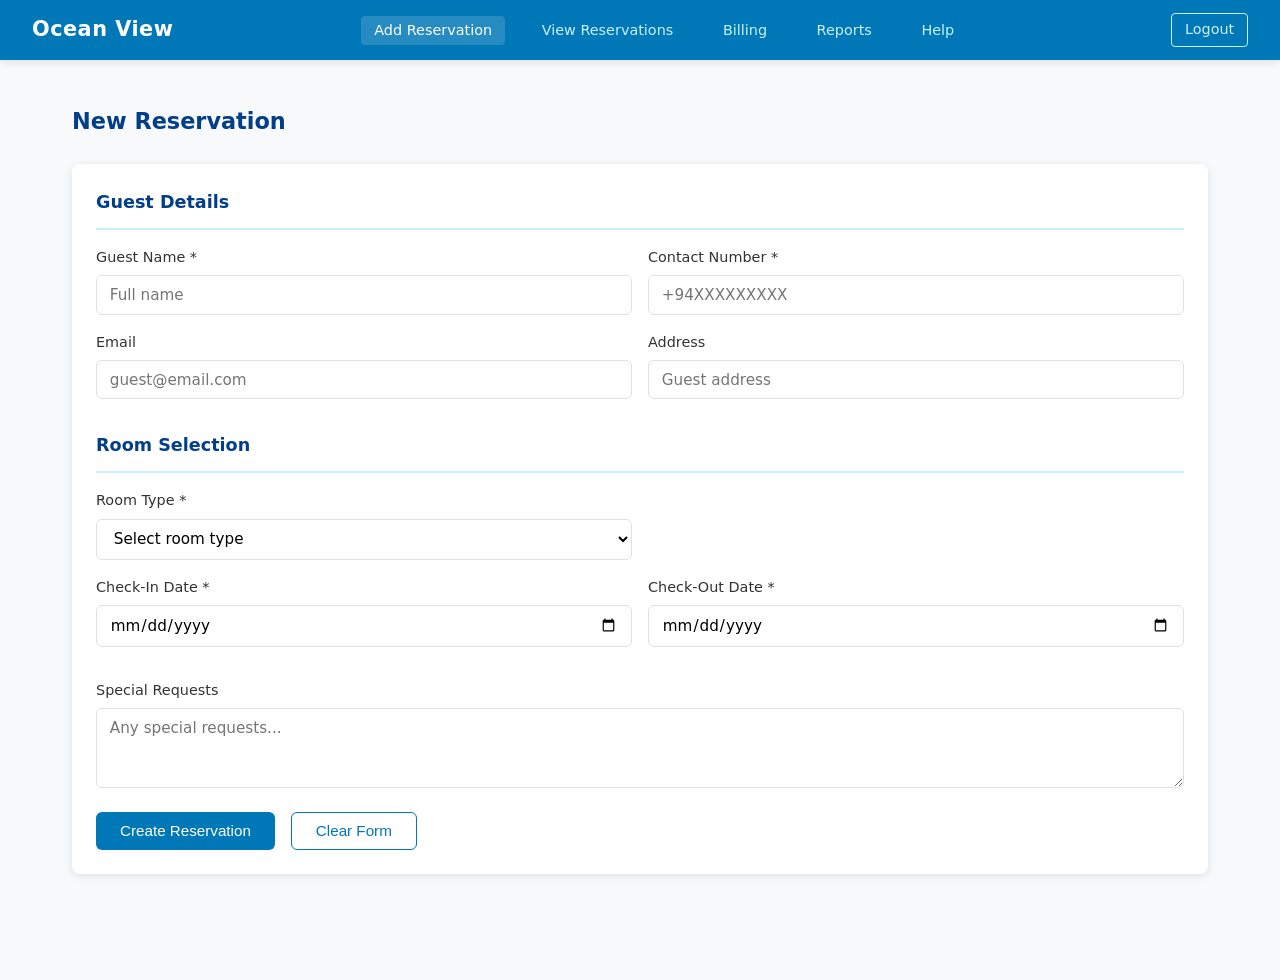
==== src/main/webapp/add-reservation.html @ 616dd297 "C29: Student-friendly documentation and UI updates - Added ocean resort SVG background image to logi" ====
<!-- Add Reservation Page - Form to create a new hotel reservation -->
<!DOCTYPE html>
<html lang="en">
<head>
    <meta charset="UTF-8">
    <meta name="viewport" content="width=device-width, initial-scale=1.0">
    <title>Add Reservation - Ocean View Resort</title>
    <!-- Link to our main stylesheet -->
    <link rel="stylesheet" href="css/style.css">
</head>
<body data-page="add-reservation">
    <!-- Navigation Bar - appears on every page so users can move between sections -->
    <nav class="navbar">
        <!-- Hotel logo that links back to the dashboard -->
        <a href="dashboard.html" class="logo">Ocean View</a>
        <!-- Main navigation links - "Add Reservation" is highlighted as active -->
        <ul class="nav-links">
            <li><a href="add-reservation.html" class="active">Add Reservation</a></li>
            <li><a href="view-reservation.html">View Reservations</a></li>
            <li><a href="billing.html">Billing</a></li>
            <li><a href="reports.html">Reports</a></li>
            <li><a href="help.html">Help</a></li>
        </ul>
        <!-- Shows the logged-in user's name and a logout link -->
        <div class="user-info">
            <span id="navUserName"></span>
            <a href="logout">Logout</a>
        </div>
    </nav>

    <!-- Main Content Area -->
    <div class="main-content">
        <h1 class="page-title">New Reservation</h1>

        <!-- Alert Messages - success/error messages will appear here -->
        <div id="alertContainer"></div>

        <!-- Reservation Form Card -->
        <div class="card">
            <div class="card-header">Guest Details</div>
            <form id="reservationForm">
                <!-- Guest Information Section -->
                <div class="form-row">
                    <div class="form-group">
                        <!-- Guest name input - required field -->
                        <label for="guestName">Guest Name *</label>
                        <input type="text" id="guestName" name="guestName" placeholder="Full name" required>
                    </div>
                    <div class="form-group">
                        <!-- Contact number input - required, expects Sri Lankan format -->
                        <label for="contactNumber">Contact Number *</label>
                        <input type="text" id="contactNumber" name="contactNumber" placeholder="+94XXXXXXXXX" required>
                    </div>
                </div>

                <div class="form-row">
                    <div class="form-group">
                        <!-- Guest email input - optional field -->
                        <label for="guestEmail">Email</label>
                        <input type="email" id="guestEmail" name="guestEmail" placeholder="guest@email.com">
                    </div>
                    <div class="form-group">
                        <!-- Guest address input - optional field -->
                        <label for="guestAddress">Address</label>
                        <input type="text" id="guestAddress" name="guestAddress" placeholder="Guest address">
                    </div>
                </div>

                <!-- Room and Date Selection Section -->
                <div class="card-header" style="margin-top: 1rem;">Room Selection</div>

                <div class="form-row">
                    <div class="form-group">
                        <!-- Room type dropdown - user picks Standard, Deluxe, or Suite -->
                        <label for="roomType">Room Type *</label>
                        <select id="roomType" name="roomType" required>
                            <option value="">Select room type</option>
                            <option value="STANDARD">Standard</option>
                            <option value="DELUXE">Deluxe</option>
                            <option value="SUITE">Suite</option>
                        </select>
                    </div>
                    <div class="form-group">
                        <!-- Empty spacer to keep the layout aligned -->
                        <label>&nbsp;</label>
                    </div>
                </div>

                <div class="form-row">
                    <div class="form-group">
                        <!-- Check-in date picker - required field -->
                        <label for="checkInDate">Check-In Date *</label>
                        <input type="date" id="checkInDate" name="checkInDate" required>
                    </div>
                    <div class="form-group">
                        <!-- Check-out date picker - required field, must be after check-in -->
                        <label for="checkOutDate">Check-Out Date *</label>
                        <input type="date" id="checkOutDate" name="checkOutDate" required>
                    </div>
                </div>

                <!-- Available Rooms Section - hidden until user picks type and dates -->
                <div id="availableRoomsSection" style="display: none;">
                    <div class="card-header">Available Rooms</div>
                    <!-- Room cards will be dynamically added here -->
                    <div id="roomGrid" class="room-grid"></div>
                    <!-- Hidden field to store the selected room's ID -->
                    <input type="hidden" id="selectedRoomId" name="roomId">
                </div>

                <!-- Special Requests - optional text area for extra notes -->
                <div class="form-group" style="margin-top: 1rem;">
                    <label for="specialRequests">Special Requests</label>
                    <textarea id="specialRequests" name="specialRequests" placeholder="Any special requests..."></textarea>
                </div>

                <!-- Form Action Buttons -->
                <div style="display: flex; gap: 1rem; margin-top: 1rem;">
                    <button type="submit" class="btn btn-primary">Create Reservation</button>
                    <button type="reset" class="btn btn-outline">Clear Form</button>
                </div>
            </form>
        </div>
    </div>

    <!-- Include the shared app.js which has the apiCall helper and other utilities -->
    <script src="js/app.js"></script>
    <script>
        // Set the minimum selectable date to today so users can't book in the past
        var today = new Date().toISOString().split('T')[0];
        document.getElementById('checkInDate').min = today;
        document.getElementById('checkOutDate').min = today;

        // Listen for changes on room type, check-in, and check-out fields
        // When any of them change, try to load the available rooms
        ['roomType', 'checkInDate', 'checkOutDate'].forEach(function(id) {
            document.getElementById(id).addEventListener('change', loadAvailableRooms);
        });

        // Fetch available rooms from the server based on the selected type and dates
        function loadAvailableRooms() {
            // Get the current values from the form fields
            var type = document.getElementById('roomType').value;
            var checkIn = document.getElementById('checkInDate').value;
            var checkOut = document.getElementById('checkOutDate').value;

            // Don't fetch if any of the three fields are still empty
            if (!type || !checkIn || !checkOut) return;
            // Make sure check-out is after check-in
            if (checkOut <= checkIn) {
                showAlert('error', 'Check-out date must be after check-in date');
                return;
            }

            var section = document.getElementById('availableRoomsSection');
            var grid = document.getElementById('roomGrid');

            // Send a GET request to the RoomServlet with the filter parameters
            apiCall('/api/rooms?checkIn=' + checkIn + '&checkOut=' + checkOut + '&type=' + type, 'GET')
                .then(function(rooms) {
                    // Clear the previous room cards
                    grid.innerHTML = '';
                    if (rooms.length === 0) {
                        // Show a message if no rooms are available
                        grid.innerHTML = '<div class="empty-state"><p>No rooms available for selected dates and type.</p></div>';
                    } else {
                        // Loop through each available room and create a clickable card
                        rooms.forEach(function(room) {
                            var card = document.createElement('div');
                            card.className = 'room-card';
                            card.dataset.roomId = room.roomId;
                            card.innerHTML =
                                '<div class="room-number">Room ' + room.roomNumber + '</div>' +
                                '<div class="room-price">LKR ' + formatCurrency(room.pricePerNight) + ' / night</div>' +
                                '<div class="room-desc">' + (room.description || room.roomType) + '</div>' +
                                '<div class="room-desc">Max Occupancy: ' + room.maxOccupancy + '</div>';
                            // When user clicks a room card, select it
                            card.addEventListener('click', function() { selectRoom(this, room.roomId); });
                            grid.appendChild(card);
                        });
                    }
                    // Show the available rooms section
                    section.style.display = '';
                })
                .catch(function(err) { showAlert('error', 'Failed to load rooms'); });
        }

        // Highlight the selected room card and store its ID in the hidden field
        function selectRoom(card, roomId) {
            // Remove "selected" from all room cards first
            document.querySelectorAll('.room-card').forEach(function(c) { c.classList.remove('selected'); });
            // Add "selected" to the clicked card
            card.classList.add('selected');
            // Store the room ID so it gets submitted with the form
            document.getElementById('selectedRoomId').value = roomId;
        }

        // Handle form submission when user clicks "Create Reservation"
        document.getElementById('reservationForm').addEventListener('submit', function(e) {
            // Prevent the default form submission (we'll use AJAX instead)
            e.preventDefault();

            // Gather all the form values for client-side validation
            var name = document.getElementById('guestName').value.trim();
            var phone = document.getElementById('contactNumber').value.trim();
            var email = document.getElementById('guestEmail').value.trim();
            var checkIn = document.getElementById('checkInDate').value;
            var checkOut = document.getElementById('checkOutDate').value;
            var roomId = document.getElementById('selectedRoomId').value;

            // Validate guest name - must be at least 2 characters
            if (name.length < 2) { showAlert('error', 'Please enter a valid guest name'); return; }
            // Validate phone number using a regex pattern
            if (!/^\+?[0-9]{7,15}$/.test(phone)) { showAlert('error', 'Please enter a valid phone number'); return; }
            // Validate email format if one was provided
            if (email && !/^[A-Za-z0-9+_.-]+@[A-Za-z0-9.-]+$/.test(email)) { showAlert('error', 'Please enter a valid email'); return; }
            // Make sure check-out is after check-in
            if (checkOut <= checkIn) { showAlert('error', 'Check-out must be after check-in'); return; }
            // Make sure a room was selected
            if (!roomId) { showAlert('error', 'Please select a room'); return; }

            // Build the form data as URL-encoded string to send to the server
            var formData = new URLSearchParams();
            formData.append('guestName', name);
            formData.append('guestAddress', document.getElementById('guestAddress').value.trim());
            formData.append('contactNumber', phone);
            formData.append('guestEmail', email);
            formData.append('roomId', roomId);
            formData.append('checkInDate', checkIn);
            formData.append('checkOutDate', checkOut);
            formData.append('specialRequests', document.getElementById('specialRequests').value.trim());

            // Send a POST request to the ReservationServlet to create the reservation
            apiCall('/api/reservations', 'POST', formData.toString())
                .then(function(data) {
                    if (data.success) {
                        // Show success message with the new reservation number
                        showAlert('success', 'Reservation created! Number: ' + data.reservationNumber);
                        // Reset the form so user can create another reservation
                        document.getElementById('reservationForm').reset();
                        document.getElementById('availableRoomsSection').style.display = 'none';
                    } else {
                        // Show the error message from the server
                        showAlert('error', data.error || 'Failed to create reservation');
                    }
                })
                .catch(function(err) { showAlert('error', 'Failed to create reservation'); });
        });
    </script>
</body>
</html>
---- src/main/webapp/css/style.css ----
/* ============================================================
   Ocean View Resort — Main Stylesheet

   This CSS file controls the look and feel of the entire system.
   I used an ocean blue colour theme to match the resort branding.

   Colours used:
   - Primary blue:    #0077b6  (main buttons, navbar, headings)
   - Secondary blue:  #00b4d8  (hover effects, accents)
   - Light blue:      #caf0f8  (backgrounds, highlights)
   - Dark blue:       #023e8a  (dark text, footer)
   - White:           #ffffff  (card backgrounds)
   - Gray:            #f8f9fa  (page background)

   Author: Sasandinie Jayarathna
   Module: CIS6003 Advanced Programming
   ============================================================ */

/* ---- CSS Variables ----
   These are like "global constants" for colours.
   I define them once here and reuse them throughout the file
   using var(--name). This makes it easy to change colours later. */
:root {
    --primary: #0077b6;       /* Main ocean blue colour */
    --secondary: #00b4d8;     /* Lighter blue for accents */
    --light: #caf0f8;         /* Very light blue for backgrounds */
    --dark: #023e8a;          /* Dark blue for headings */
    --white: #ffffff;
    --gray: #f8f9fa;          /* Light gray page background */
    --text: #333333;          /* Default text colour */
    --danger: #e63946;        /* Red - for delete buttons and errors */
    --success: #2a9d8f;       /* Green - for success messages */
    --warning: #e9c46a;       /* Yellow - for warnings */
    --border: #dee2e6;        /* Light gray for borders */
    --shadow: rgba(0, 0, 0, 0.1);  /* Subtle shadow effect */
}

/* ---- Universal Reset ----
   This removes the default margin and padding from ALL elements.
   box-sizing: border-box makes width calculations easier. */
*, *::before, *::after {
    margin: 0;
    padding: 0;
    box-sizing: border-box;
}

/* ---- Body ----
   Base styles for the whole page. */
body {
    font-family: system-ui, -apple-system, 'Segoe UI', Roboto, sans-serif;
    background-color: var(--gray);
    color: var(--text);
    line-height: 1.6;      /* Space between lines of text */
    min-height: 100vh;     /* vh = viewport height, so page is at least full screen */
}

/* ============================================================
   NAVIGATION BAR
   The blue bar at the top of every page (except login).
   It's fixed so it stays visible when the user scrolls down.
   ============================================================ */
.navbar {
    position: fixed;        /* Stays at the top when scrolling */
    top: 0;
    left: 0;
    right: 0;
    background: var(--primary);
    color: var(--white);
    display: flex;          /* Flexbox makes it easy to align items horizontally */
    align-items: center;
    justify-content: space-between;  /* Logo on left, links in middle, user on right */
    padding: 0 2rem;
    height: 60px;
    z-index: 1000;         /* Makes sure navbar is always on top of other content */
    box-shadow: 0 2px 8px var(--shadow);
}

/* Hotel name/logo in the navbar */
.navbar .logo {
    font-size: 1.3rem;
    font-weight: 700;
    text-decoration: none;
    color: var(--white);
    letter-spacing: 0.5px;
}

/* Navigation links container */
.navbar .nav-links {
    display: flex;
    align-items: center;
    gap: 1.5rem;            /* Space between each link */
    list-style: none;       /* Remove bullet points */
}

/* Individual navigation links */
.navbar .nav-links a {
    color: var(--light);
    text-decoration: none;
    font-size: 0.9rem;
    padding: 0.4rem 0.8rem;
    border-radius: 4px;
    transition: background 0.2s, color 0.2s;  /* Smooth hover effect */
}

/* Hover and active state for nav links */
.navbar .nav-links a:hover,
.navbar .nav-links a.active {
    background: rgba(255, 255, 255, 0.15);
    color: var(--white);
}

/* User info section on the right side of navbar */
.navbar .user-info {
    display: flex;
    align-items: center;
    gap: 1rem;
    font-size: 0.9rem;
}

.navbar .user-info span { color: var(--light); }

/* Logout button in navbar */
.navbar .user-info a {
    color: var(--light);
    text-decoration: none;
    padding: 0.3rem 0.8rem;
    border: 1px solid var(--light);
    border-radius: 4px;
    transition: background 0.2s;
}

.navbar .user-info a:hover { background: rgba(255, 255, 255, 0.15); }

/* ============================================================
   MAIN CONTENT AREA
   This is the area below the navbar where page content goes.
   margin-top: 80px creates space so content doesn't hide behind
   the fixed navbar.
   ============================================================ */
.main-content {
    margin-top: 80px;
    padding: 1.5rem 2rem;
    max-width: 1200px;      /* Prevents content from being too wide on big screens */
    margin-left: auto;
    margin-right: auto;     /* auto left+right margins center the content */
}

/* Generic container for centering content */
.container {
    max-width: 1200px;
    margin: 0 auto;
    padding: 0 1rem;
}

/* ============================================================
   CARD COMPONENT
   Cards are white boxes with rounded corners and a shadow.
   I use them throughout the system to group related content.
   ============================================================ */
.card {
    background: var(--white);
    border-radius: 8px;
    box-shadow: 0 2px 8px var(--shadow);
    padding: 1.5rem;
    margin-bottom: 1.5rem;
}

/* Card title/header with a blue underline */
.card-header {
    font-size: 1.1rem;
    font-weight: 600;
    color: var(--dark);
    margin-bottom: 1rem;
    padding-bottom: 0.75rem;
    border-bottom: 2px solid var(--light);
}

/* ============================================================
   FORM STYLES
   These styles are used for all input forms in the system
   (add reservation, billing, reports, etc.)
   ============================================================ */

/* Each form field is wrapped in a form-group div */
.form-group {
    margin-bottom: 1rem;
}

/* Labels above input fields */
.form-group label {
    display: block;
    margin-bottom: 0.4rem;
    font-weight: 500;
    color: var(--text);
    font-size: 0.9rem;
}

/* Text inputs, dropdowns, and textareas */
.form-group input,
.form-group select,
.form-group textarea {
    width: 100%;
    padding: 0.6rem 0.8rem;
    border: 1px solid var(--border);
    border-radius: 6px;
    font-size: 0.95rem;
    font-family: inherit;
    transition: border-color 0.2s, box-shadow 0.2s;
    background: var(--white);
}

/* Blue glow effect when an input is focused (clicked on) */
.form-group input:focus,
.form-group select:focus,
.form-group textarea:focus {
    outline: none;
    border-color: var(--secondary);
    box-shadow: 0 0 0 3px rgba(0, 180, 216, 0.15);
}

/* Textarea specific styles */
.form-group textarea { resize: vertical; min-height: 80px; }

/* Two-column form row using CSS Grid */
.form-row {
    display: grid;
    grid-template-columns: 1fr 1fr;  /* Two equal-width columns */
    gap: 1rem;
}

/* ============================================================
   BUTTONS
   Different button styles for different actions:
   - Primary (blue) = main actions like "Save", "Login"
   - Danger (red) = delete/cancel actions
   - Success (green) = confirm actions
   - Outline = secondary actions
   ============================================================ */
.btn {
    display: inline-block;
    padding: 0.6rem 1.5rem;
    border: none;
    border-radius: 6px;
    font-size: 0.95rem;
    font-weight: 500;
    cursor: pointer;
    transition: background 0.2s, transform 0.1s;
    text-decoration: none;
    text-align: center;
}

/* Slight lift effect on hover */
.btn:hover { transform: translateY(-1px); }
.btn:active { transform: translateY(0); }

/* Blue button - for primary actions */
.btn-primary { background: var(--primary); color: var(--white); }
.btn-primary:hover { background: var(--dark); }

/* Light blue button */
.btn-secondary { background: var(--secondary); color: var(--white); }
.btn-secondary:hover { background: var(--primary); }

/* Red button - for delete/cancel */
.btn-danger { background: var(--danger); color: var(--white); }
.btn-danger:hover { background: #c1121f; }

/* Green button - for success/confirm */
.btn-success { background: var(--success); color: var(--white); }
.btn-success:hover { background: #21867a; }

/* Outline button - just a border, no fill */
.btn-outline {
    background: transparent;
    color: var(--primary);
    border: 1px solid var(--primary);
}

.btn-outline:hover { background: var(--primary); color: var(--white); }

/* Full-width button (used on login page) */
.btn-full { width: 100%; }

/* Small button (used in table rows) */
.btn-sm { padding: 0.35rem 0.8rem; font-size: 0.85rem; }

/* ============================================================
   TABLE STYLES
   Used for displaying reservations, reports, and other data.
   ============================================================ */
table {
    width: 100%;
    border-collapse: collapse;  /* Remove gaps between cells */
    font-size: 0.9rem;
}

/* Table header - blue background */
table thead th {
    background: var(--primary);
    color: var(--white);
    padding: 0.75rem 1rem;
    text-align: left;
    font-weight: 500;
}

/* Table rows - with bottom border */
table tbody tr {
    border-bottom: 1px solid var(--border);
    transition: background 0.15s;
}

/* Alternating row colours (zebra striping) for readability */
table tbody tr:nth-child(even) { background: var(--gray); }

/* Highlight row on mouse hover */
table tbody tr:hover { background: var(--light); }

/* Table cells */
table tbody td {
    padding: 0.65rem 1rem;
    vertical-align: middle;
}

/* ============================================================
   LOGIN PAGE STYLES
   The login page has a gradient blue background.
   The login form sits in a white card in the center.
   ============================================================ */
.login-page {
    background: linear-gradient(135deg, var(--primary), var(--dark));
    display: flex;
    align-items: center;       /* Center vertically */
    justify-content: center;   /* Center horizontally */
    min-height: 100vh;
}

/* Container that holds the login card */
.login-container {
    width: 100%;
    max-width: 420px;
    padding: 1rem;
}

/* The white login card */
.login-card {
    background: var(--white);
    border-radius: 12px;
    padding: 2.5rem;
    box-shadow: 0 8px 32px rgba(0, 0, 0, 0.2);
}

/* Login page header (hotel name) */
.login-header {
    text-align: center;
    margin-bottom: 2rem;
}

.login-header h1 {
    color: var(--primary);
    font-size: 1.8rem;
    margin-bottom: 0.3rem;
}

/* "Galle, Sri Lanka" tagline */
.login-header .tagline {
    color: #666;
    font-size: 0.95rem;
}

/* Extra spacing for login form fields */
.login-form .form-group { margin-bottom: 1.2rem; }

/* Small footer text on login page */
.login-footer {
    text-align: center;
    margin-top: 1.5rem;
    font-size: 0.8rem;
    color: #999;
}

/* ============================================================
   DASHBOARD - STATISTICS GRID
   Shows key numbers (today's reservations, total rooms, etc.)
   in a responsive grid of cards.
   ============================================================ */
.stats-grid {
    display: grid;
    /* auto-fit with minmax makes it responsive - cards wrap to next line on small screens */
    grid-template-columns: repeat(auto-fit, minmax(220px, 1fr));
    gap: 1.2rem;
    margin-bottom: 1.5rem;
}

/* Individual stat card */
.stat-card {
    background: var(--white);
    border-radius: 8px;
    padding: 1.5rem;
    box-shadow: 0 2px 8px var(--shadow);
    text-align: center;
    border-top: 4px solid var(--primary);  /* Blue line at the top */
}

/* Big number in the stat card */
.stat-card .stat-value {
    font-size: 2rem;
    font-weight: 700;
    color: var(--primary);
}

/* Label below the number */
.stat-card .stat-label {
    color: #666;
    font-size: 0.85rem;
    margin-top: 0.3rem;
}

/* ============================================================
   ALERT MESSAGES
   Used to show success, error, warning, and info messages.
   These appear at the top of pages after user actions.
   ============================================================ */
.alert {
    padding: 0.75rem 1rem;
    border-radius: 6px;
    margin-bottom: 1rem;
    font-size: 0.9rem;
}

/* Green alert for success messages */
.alert-success { background: #d1fae5; color: #065f46; border: 1px solid #6ee7b7; }

/* Red alert for error messages */
.alert-error { background: #fee2e2; color: #991b1b; border: 1px solid #fca5a5; }

/* Yellow alert for warnings */
.alert-warning { background: #fef3c7; color: #92400e; border: 1px solid #fcd34d; }

/* Blue alert for info messages */
.alert-info { background: var(--light); color: var(--dark); border: 1px solid var(--secondary); }

/* ============================================================
   MODAL / POPUP OVERLAY
   Used for confirmation dialogs (e.g., "Are you sure you want
   to cancel this reservation?")
   ============================================================ */

/* Dark semi-transparent background behind the popup */
.modal-overlay {
    display: none;             /* Hidden by default */
    position: fixed;
    top: 0; left: 0; right: 0; bottom: 0;
    background: rgba(0, 0, 0, 0.5);
    z-index: 2000;
    align-items: center;
    justify-content: center;
}

/* Show the modal when .active class is added via JavaScript */
.modal-overlay.active { display: flex; }

/* The actual popup box */
.modal {
    background: var(--white);
    border-radius: 12px;
    padding: 2rem;
    max-width: 500px;
    width: 90%;
    box-shadow: 0 8px 32px rgba(0, 0, 0, 0.3);
}

/* Modal title */
.modal-header {
    font-size: 1.2rem;
    font-weight: 600;
    margin-bottom: 1rem;
    color: var(--dark);
}

/* Buttons at the bottom of the modal */
.modal-actions {
    display: flex;
    gap: 0.75rem;
    justify-content: flex-end;
    margin-top: 1.5rem;
}

/* ============================================================
   STATUS BADGES
   Small coloured labels that show reservation status
   (CONFIRMED, CHECKED_IN, CHECKED_OUT, CANCELLED)
   ============================================================ */
.badge {
    display: inline-block;
    padding: 0.2rem 0.6rem;
    border-radius: 12px;
    font-size: 0.75rem;
    font-weight: 600;
    text-transform: uppercase;
}

/* Different colours for each status */
.badge-confirmed { background: #dbeafe; color: #1e40af; }
.badge-checked-in { background: #d1fae5; color: #065f46; }
.badge-checked-out { background: #e5e7eb; color: #374151; }
.badge-cancelled { background: #fee2e2; color: #991b1b; }

/* ============================================================
   LOADING SPINNER
   Shows a spinning circle while data is being loaded from
   the server. Hidden by default, shown via JavaScript.
   ============================================================ */
.loading {
    display: none;
    text-align: center;
    padding: 2rem;
}

/* Show spinner when .active class is added */
.loading.active { display: block; }

/* The spinning circle - uses CSS animation */
.spinner {
    width: 40px;
    height: 40px;
    border: 4px solid var(--light);
    border-top-color: var(--primary);  /* Only top border is blue */
    border-radius: 50%;
    animation: spin 0.8s linear infinite;  /* Spin forever */
    margin: 0 auto 1rem;
}

/* Spin animation - rotates from 0 to 360 degrees */
@keyframes spin { to { transform: rotate(360deg); } }

/* ============================================================
   QUICK ACTIONS
   Buttons on the dashboard for common tasks.
   ============================================================ */
.quick-actions {
    display: flex;
    gap: 1rem;
    margin-bottom: 1.5rem;
}

/* ============================================================
   SEARCH BAR
   Used on the View Reservations page to search for bookings.
   ============================================================ */
.search-bar {
    display: flex;
    gap: 0.75rem;
    margin-bottom: 1.5rem;
}

.search-bar input {
    flex: 1;               /* Take up remaining space */
    padding: 0.6rem 1rem;
    border: 1px solid var(--border);
    border-radius: 6px;
    font-size: 0.95rem;
}

.search-bar input:focus {
    outline: none;
    border-color: var(--secondary);
    box-shadow: 0 0 0 3px rgba(0, 180, 216, 0.15);
}

/* ============================================================
   INVOICE / BILL LAYOUT
   Styles for the generated bill/invoice on the Billing page.
   ============================================================ */
.invoice {
    background: var(--white);
    border: 1px solid var(--border);
    border-radius: 8px;
    padding: 2rem;
    max-width: 700px;
    margin: 0 auto;        /* Center the invoice on the page */
}

/* Invoice header with hotel name */
.invoice-header {
    text-align: center;
    margin-bottom: 1.5rem;
    border-bottom: 2px solid var(--primary);
    padding-bottom: 1rem;
}
.invoice-header h2 { color: var(--primary); }

/* Invoice details grid (reservation info) */
.invoice-details {
    display: grid;
    grid-template-columns: 1fr 1fr;
    gap: 0.5rem;
    margin-bottom: 1.5rem;
}

.invoice-details dt { font-weight: 600; color: #555; }
.invoice-details dd { color: var(--text); }

/* Total amount at the bottom of the invoice */
.invoice-total {
    font-size: 1.3rem;
    font-weight: 700;
    color: var(--primary);
    text-align: right;
    margin-top: 1rem;
    padding-top: 0.75rem;
    border-top: 2px solid var(--primary);
}

/* ============================================================
   HELP PAGE - ACCORDION SECTIONS
   Each help topic can be expanded/collapsed by clicking on it.
   ============================================================ */
.help-section { margin-bottom: 0.75rem; }

/* Clickable help topic title */
.help-section .help-title {
    background: var(--light);
    padding: 0.75rem 1rem;
    border-radius: 6px;
    cursor: pointer;
    font-weight: 500;
    color: var(--dark);
    display: flex;
    justify-content: space-between;
    align-items: center;
    transition: background 0.2s;
}

.help-section .help-title:hover { background: #b8e6f5; }

/* Help content - hidden by default */
.help-section .help-content {
    display: none;
    padding: 1rem;
    line-height: 1.8;
    white-space: pre-line;  /* Preserves line breaks from the text */
    color: #555;
}

/* Show content when section is active */
.help-section.active .help-content { display: block; }

/* ============================================================
   ROOM SELECTION CARDS
   Used on the Add Reservation page to show available rooms.
   User clicks a room card to select it.
   ============================================================ */
.room-grid {
    display: grid;
    grid-template-columns: repeat(auto-fill, minmax(250px, 1fr));
    gap: 1rem;
    margin-top: 1rem;
}

/* Individual room card */
.room-card {
    border: 2px solid var(--border);
    border-radius: 8px;
    padding: 1rem;
    cursor: pointer;        /* Shows hand cursor to indicate it's clickable */
    transition: border-color 0.2s, box-shadow 0.2s;
}

/* Hover effect on room cards */
.room-card:hover { border-color: var(--secondary); box-shadow: 0 2px 8px var(--shadow); }

/* Selected room card - highlighted in blue */
.room-card.selected { border-color: var(--primary); background: var(--light); }

/* Room card content */
.room-card .room-number { font-weight: 700; font-size: 1.1rem; color: var(--dark); }
.room-card .room-price { color: var(--primary); font-weight: 600; margin-top: 0.3rem; }
.room-card .room-desc { font-size: 0.85rem; color: #666; margin-top: 0.3rem; }

/* ============================================================
   DETAIL PANEL
   Shows full details of a reservation when clicked.
   ============================================================ */
.detail-panel {
    display: none;
    margin-top: 1.5rem;
}

/* Show when active */
.detail-panel.active { display: block; }

/* Two-column grid for detail labels and values */
.detail-grid {
    display: grid;
    grid-template-columns: 1fr 1fr;
    gap: 0.75rem;
}

.detail-grid .detail-label { font-weight: 600; color: #555; font-size: 0.9rem; }
.detail-grid .detail-value { color: var(--text); }

/* ============================================================
   PAGE TITLE
   The big heading at the top of each page.
   ============================================================ */
.page-title {
    font-size: 1.4rem;
    font-weight: 600;
    color: var(--dark);
    margin-bottom: 1.5rem;
}

/* ============================================================
   EMPTY STATE
   Shown when there's no data to display (e.g., no search results).
   ============================================================ */
.empty-state {
    text-align: center;
    padding: 3rem 1rem;
    color: #999;
}

.empty-state p { font-size: 1rem; }

/* ============================================================
   RESPONSIVE DESIGN
   These styles apply when the screen is smaller than 768px
   (tablets and mobile phones). This is called a "media query".
   ============================================================ */
@media (max-width: 768px) {
    /* Stack navbar items vertically on small screens */
    .navbar {
        flex-direction: column;
        height: auto;
        padding: 0.75rem 1rem;
    }

    .navbar .nav-links {
        flex-wrap: wrap;
        justify-content: center;
        gap: 0.5rem;
        margin-top: 0.5rem;
    }

    /* More space for content below taller navbar */
    .main-content { margin-top: 120px; padding: 1rem; }

    /* Switch to fewer columns on small screens */
    .stats-grid { grid-template-columns: 1fr 1fr; }
    .form-row { grid-template-columns: 1fr; }
    .invoice-details { grid-template-columns: 1fr; }
    .detail-grid { grid-template-columns: 1fr; }
    .search-bar { flex-direction: column; }
    .quick-actions { flex-direction: column; }
}

/* ============================================================
   PRINT STYLES
   When the user clicks "Print" (e.g., for a bill), these styles
   hide unnecessary elements like the navbar and buttons.
   ============================================================ */
@media print {
    .navbar, .search-bar, .quick-actions, .btn, .modal-overlay { display: none !important; }
    .main-content { margin-top: 0; }
    body { background: white; }
    .card { box-shadow: none; border: 1px solid #ddd; }
    .stat-card { border-top: 2px solid #333; }
}
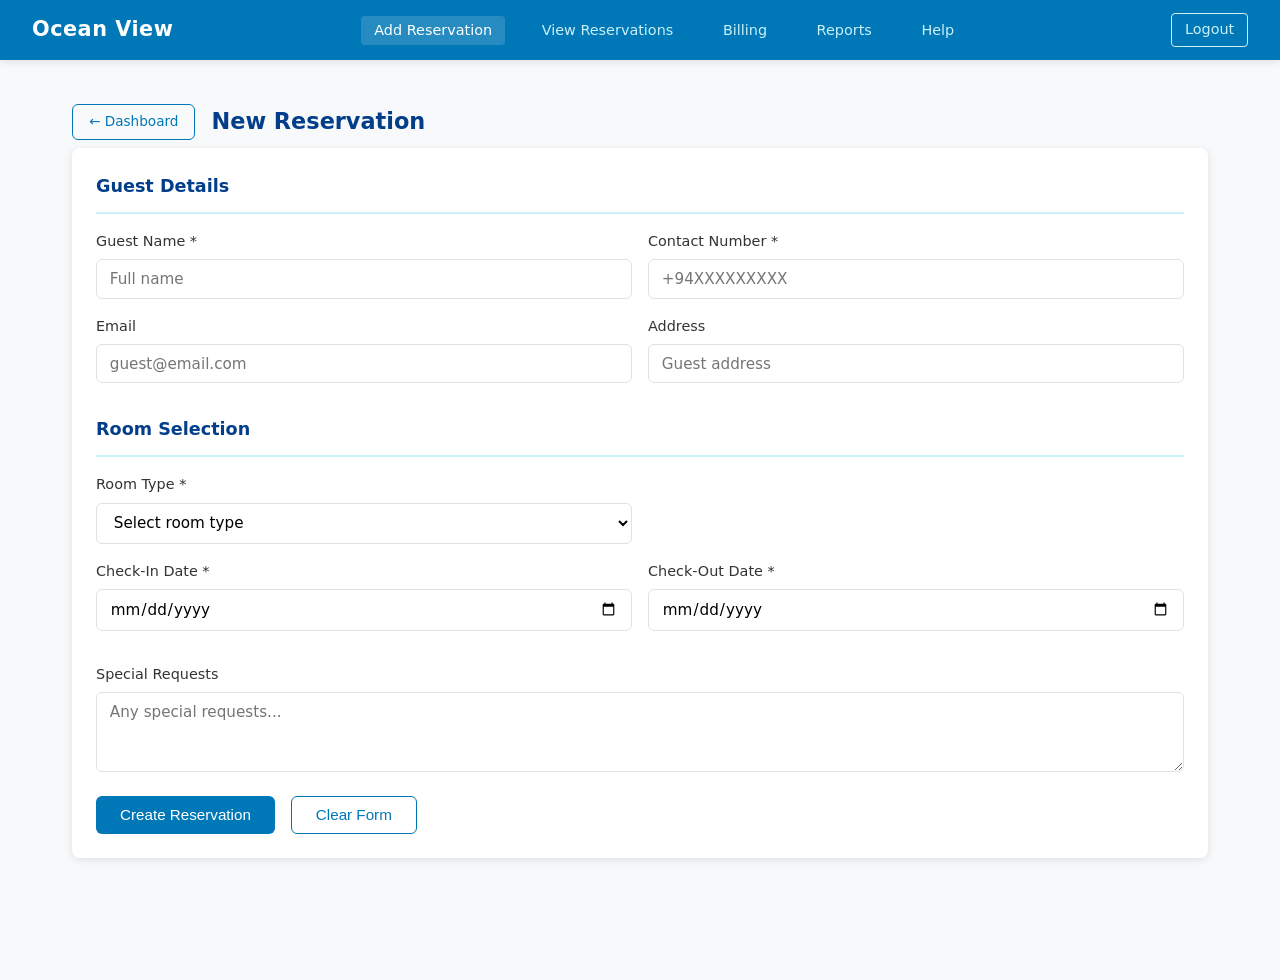
==== commit 9c95982b: "Fix billing, show FB meal plan, add Dashboard back button - BillingServlet: add Java 17 GsonBuilder " ====
--- a/src/main/webapp/add-reservation.html
+++ b/src/main/webapp/add-reservation.html
@@ -5,15 +5,211 @@
     <meta charset="UTF-8">
     <meta name="viewport" content="width=device-width, initial-scale=1.0">
     <title>Add Reservation - Ocean View Resort</title>
-    <!-- Link to our main stylesheet -->
     <link rel="stylesheet" href="css/style.css">
+    <style>
+        /* ── Room Grid ── */
+        .room-grid {
+            display: grid;
+            grid-template-columns: repeat(auto-fill, minmax(240px, 1fr));
+            gap: 18px;
+            margin-top: 14px;
+        }
+
+        /* ── Room Card ── */
+        .room-card {
+            border: 2px solid #e0e7ef;
+            border-radius: 14px;
+            overflow: hidden;
+            background: #fff;
+            cursor: pointer;
+            transition: box-shadow 0.2s, border-color 0.2s, transform 0.15s;
+        }
+        .room-card:hover  { box-shadow: 0 6px 22px rgba(0,119,182,0.15); transform: translateY(-2px); }
+        .room-card.selected { border-color: #0077b6; box-shadow: 0 0 0 3px rgba(0,119,182,0.2); }
+
+        /* ── Card Image Banner ── */
+        .room-card-img {
+            width: 100%;
+            height: 150px;
+            object-fit: cover;
+            display: block;
+            background: linear-gradient(135deg, #0077b6, #00b4d8);
+        }
+        /* Fallback gradient per type when image fails */
+        .room-card-img.type-standard { background: linear-gradient(135deg, #48cae4, #0077b6); }
+        .room-card-img.type-deluxe   { background: linear-gradient(135deg, #023e8a, #0096c7); }
+        .room-card-img.type-suite    { background: linear-gradient(135deg, #6a0572, #1a237e); }
+
+        /* ── Card Body ── */
+        .room-card-body { padding: 13px 14px 14px; }
+
+        .room-card-name {
+            font-size: 0.97rem;
+            font-weight: 700;
+            color: #023e8a;
+            margin-bottom: 8px;
+            line-height: 1.3;
+        }
+
+        /* ── Info Chips ── */
+        .room-chips {
+            display: flex;
+            flex-wrap: wrap;
+            gap: 5px;
+            margin-bottom: 10px;
+        }
+        .chip {
+            font-size: 0.72rem;
+            background: #f0f4f8;
+            color: #444;
+            border-radius: 20px;
+            padding: 3px 9px;
+            border: 1px solid #dce3ec;
+            white-space: nowrap;
+        }
+
+        /* ── Amenities ── */
+        .room-amenities-label {
+            font-size: 0.72rem;
+            font-weight: 700;
+            color: #666;
+            text-transform: uppercase;
+            letter-spacing: 0.6px;
+            margin-bottom: 4px;
+        }
+        .room-amenities-short {
+            font-size: 0.78rem;
+            color: #555;
+            margin-bottom: 8px;
+        }
+
+        /* ── View Details toggle ── */
+        .view-details-link {
+            font-size: 0.78rem;
+            color: #0077b6;
+            font-weight: 600;
+            cursor: pointer;
+            display: inline-flex;
+            align-items: center;
+            gap: 3px;
+            background: none;
+            border: none;
+            padding: 0;
+            margin-bottom: 6px;
+            text-decoration: none;
+        }
+        .view-details-link:hover { text-decoration: underline; }
+
+        .room-details-panel {
+            display: none;
+            background: #f8fafd;
+            border-radius: 8px;
+            padding: 10px 12px;
+            margin-bottom: 8px;
+        }
+        .room-details-panel.open { display: block; }
+        .details-list {
+            list-style: none;
+            padding: 0; margin: 0;
+            display: grid;
+            grid-template-columns: 1fr 1fr;
+            gap: 3px 10px;
+        }
+        .details-list li {
+            font-size: 0.76rem;
+            color: #444;
+            display: flex;
+            align-items: flex-start;
+            gap: 4px;
+        }
+        .details-list li::before {
+            content: '✓';
+            color: #0077b6;
+            font-weight: 700;
+            flex-shrink: 0;
+            margin-top: 1px;
+        }
+
+        /* ── Meal Plan Selector ── */
+        .meal-plan-label {
+            font-size: 0.72rem;
+            font-weight: 700;
+            color: #666;
+            text-transform: uppercase;
+            letter-spacing: 0.6px;
+            margin: 10px 0 5px;
+        }
+        .meal-plan-options {
+            display: grid;
+            grid-template-columns: repeat(4, 1fr);
+            gap: 4px;
+            margin-bottom: 10px;
+        }
+        .meal-plan-btn {
+            padding: 5px 3px;
+            border: 1.5px solid #d0dae8;
+            border-radius: 6px;
+            background: #f8fafd;
+            cursor: pointer;
+            text-align: center;
+            transition: all 0.15s;
+        }
+        .meal-plan-btn:hover { border-color: #0077b6; background: #e8f4fb; }
+        .meal-plan-btn.active { border-color: #0077b6; background: #0077b6; color: #fff; }
+        .meal-plan-btn .plan-code {
+            display: block;
+            font-size: 0.72rem;
+            font-weight: 700;
+        }
+        .meal-plan-btn .plan-price {
+            display: block;
+            font-size: 0.65rem;
+            opacity: 0.85;
+            white-space: nowrap;
+        }
+        .meal-plan-btn.active .plan-price { opacity: 0.9; }
+
+        /* ── Price + Select ── */
+        .room-card-footer {
+            display: flex;
+            align-items: center;
+            justify-content: space-between;
+            margin-top: 10px;
+            padding-top: 10px;
+            border-top: 1px solid #eef1f6;
+            flex-wrap: wrap;
+            gap: 6px;
+        }
+        .room-price-tag {
+            font-size: 0.95rem;
+            font-weight: 700;
+            color: #0077b6;
+        }
+        .room-price-tag span {
+            font-size: 0.72rem;
+            font-weight: 400;
+            color: #888;
+        }
+        .btn-select-room {
+            font-size: 0.78rem;
+            font-weight: 700;
+            padding: 6px 14px;
+            background: #0077b6;
+            color: #fff;
+            border: none;
+            border-radius: 20px;
+            cursor: pointer;
+            transition: background 0.2s;
+        }
+        .btn-select-room:hover { background: #023e8a; }
+        .room-card.selected .btn-select-room { background: #2e7d32; }
+        .room-card.selected .btn-select-room::before { content: '✓ '; }
+    </style>
 </head>
 <body data-page="add-reservation">
-    <!-- Navigation Bar - appears on every page so users can move between sections -->
+    <!-- Navigation Bar -->
     <nav class="navbar">
-        <!-- Hotel logo that links back to the dashboard -->
         <a href="dashboard.html" class="logo">Ocean View</a>
-        <!-- Main navigation links - "Add Reservation" is highlighted as active -->
         <ul class="nav-links">
             <li><a href="add-reservation.html" class="active">Add Reservation</a></li>
             <li><a href="view-reservation.html">View Reservations</a></li>
@@ -21,33 +217,28 @@
             <li><a href="reports.html">Reports</a></li>
             <li><a href="help.html">Help</a></li>
         </ul>
-        <!-- Shows the logged-in user's name and a logout link -->
         <div class="user-info">
             <span id="navUserName"></span>
             <a href="logout">Logout</a>
         </div>
     </nav>
 
-    <!-- Main Content Area -->
     <div class="main-content">
-        <h1 class="page-title">New Reservation</h1>
-
-        <!-- Alert Messages - success/error messages will appear here -->
+        <div style="display:flex; align-items:center; gap:1rem; margin-bottom:0.5rem;">
+            <a href="dashboard.html" class="btn btn-outline" style="font-size:0.85rem; padding:6px 16px;">← Dashboard</a>
+            <h1 class="page-title" style="margin:0;">New Reservation</h1>
+        </div>
         <div id="alertContainer"></div>
 
-        <!-- Reservation Form Card -->
         <div class="card">
             <div class="card-header">Guest Details</div>
             <form id="reservationForm">
-                <!-- Guest Information Section -->
                 <div class="form-row">
                     <div class="form-group">
-                        <!-- Guest name input - required field -->
                         <label for="guestName">Guest Name *</label>
                         <input type="text" id="guestName" name="guestName" placeholder="Full name" required>
                     </div>
                     <div class="form-group">
-                        <!-- Contact number input - required, expects Sri Lankan format -->
                         <label for="contactNumber">Contact Number *</label>
                         <input type="text" id="contactNumber" name="contactNumber" placeholder="+94XXXXXXXXX" required>
                     </div>
@@ -55,23 +246,19 @@
 
                 <div class="form-row">
                     <div class="form-group">
-                        <!-- Guest email input - optional field -->
                         <label for="guestEmail">Email</label>
                         <input type="email" id="guestEmail" name="guestEmail" placeholder="guest@email.com">
                     </div>
                     <div class="form-group">
-                        <!-- Guest address input - optional field -->
                         <label for="guestAddress">Address</label>
                         <input type="text" id="guestAddress" name="guestAddress" placeholder="Guest address">
                     </div>
                 </div>
 
-                <!-- Room and Date Selection Section -->
                 <div class="card-header" style="margin-top: 1rem;">Room Selection</div>
 
                 <div class="form-row">
                     <div class="form-group">
-                        <!-- Room type dropdown - user picks Standard, Deluxe, or Suite -->
                         <label for="roomType">Room Type *</label>
                         <select id="roomType" name="roomType" required>
                             <option value="">Select room type</option>
@@ -80,41 +267,34 @@
                             <option value="SUITE">Suite</option>
                         </select>
                     </div>
-                    <div class="form-group">
-                        <!-- Empty spacer to keep the layout aligned -->
-                        <label>&nbsp;</label>
-                    </div>
+                    <div class="form-group"><label>&nbsp;</label></div>
                 </div>
 
                 <div class="form-row">
                     <div class="form-group">
-                        <!-- Check-in date picker - required field -->
                         <label for="checkInDate">Check-In Date *</label>
                         <input type="date" id="checkInDate" name="checkInDate" required>
                     </div>
                     <div class="form-group">
-                        <!-- Check-out date picker - required field, must be after check-in -->
                         <label for="checkOutDate">Check-Out Date *</label>
                         <input type="date" id="checkOutDate" name="checkOutDate" required>
                     </div>
                 </div>
 
-                <!-- Available Rooms Section - hidden until user picks type and dates -->
+                <!-- Available Rooms Section -->
                 <div id="availableRoomsSection" style="display: none;">
                     <div class="card-header">Available Rooms</div>
-                    <!-- Room cards will be dynamically added here -->
                     <div id="roomGrid" class="room-grid"></div>
-                    <!-- Hidden field to store the selected room's ID -->
                     <input type="hidden" id="selectedRoomId" name="roomId">
+                    <!-- Stores selected meal plan: RO / BB / HB / FB -->
+                    <input type="hidden" id="selectedMealPlan" name="mealPlan" value="RO">
                 </div>
 
-                <!-- Special Requests - optional text area for extra notes -->
                 <div class="form-group" style="margin-top: 1rem;">
                     <label for="specialRequests">Special Requests</label>
                     <textarea id="specialRequests" name="specialRequests" placeholder="Any special requests..."></textarea>
                 </div>
 
-                <!-- Form Action Buttons -->
                 <div style="display: flex; gap: 1rem; margin-top: 1rem;">
                     <button type="submit" class="btn btn-primary">Create Reservation</button>
                     <button type="reset" class="btn btn-outline">Clear Form</button>
@@ -123,128 +303,303 @@
         </div>
     </div>
 
-    <!-- Include the shared app.js which has the apiCall helper and other utilities -->
     <script src="js/app.js"></script>
     <script>
-        // Set the minimum selectable date to today so users can't book in the past
+        // ── Room data: extra info per room code ──────────────────────────────
+        // Images use the project's existing photos; fallback to CSS gradient class
+        var roomData = {
+            'STD-TW':  {
+                bed: 'Twin Beds', size: '28 m²',
+                img: 'images/room.jpg',
+                short: 'Wi-Fi  •  AC  •  32" TV  •  En-suite Bath',
+                details: ['2 Single Beds','Garden / Pool View','En-suite Bathroom (Shower)',
+                          'Air Conditioning','Ceiling Fan','Free Wi-Fi','32" Flat-screen TV',
+                          'Tea & Coffee Maker','Wardrobe','In-room Safe','Daily Housekeeping']
+            },
+            'STD-DB': {
+                bed: '1 Double Bed', size: '28 m²',
+                img: 'images/room2.jpg',
+                short: 'Wi-Fi  •  AC  •  32" TV  •  En-suite Bath',
+                details: ['1 Double Bed','Garden View','En-suite Bathroom (Shower)',
+                          'Air Conditioning','Ceiling Fan','Free Wi-Fi','32" Flat-screen TV',
+                          'Minibar (on request)','Tea & Coffee Maker','Wardrobe','In-room Safe','Daily Housekeeping']
+            },
+            'STD-BL': {
+                bed: '1 King Bed', size: '32 m²',
+                img: 'images/room3.jpg',
+                short: 'Balcony  •  Partial Ocean View  •  Wi-Fi  •  AC',
+                details: ['1 King Bed','Private Balcony','Partial Ocean View',
+                          'En-suite Bathroom (Bathtub + Shower)','Air Conditioning',
+                          'Free Wi-Fi','40" Flat-screen TV','Minibar',
+                          'Tea & Coffee Maker','In-room Safe','Daily Housekeeping','Welcome Fruits']
+            },
+            'DLX-OV':  {
+                bed: '1 King Bed', size: '39 m²',
+                img: 'images/room4.jpg',
+                short: 'Full Ocean View  •  Balcony  •  Bathtub  •  Smart TV',
+                details: ['1 King Bed','Full Ocean View','Private Balcony',
+                          'Bathtub + Rainfall Shower','Air Conditioning','Free Wi-Fi',
+                          '50" Smart TV','Fully Stocked Minibar','Nespresso Machine',
+                          'In-room Safe','Wardrobe','Turndown Service','Welcome Drink & Fruits']
+            },
+            'DLX-PV':  {
+                bed: '1 King Bed', size: '39 m²',
+                img: 'images/room5.jpg',
+                short: 'Pool View  •  Private Terrace  •  Bathtub  •  Smart TV',
+                details: ['1 King Bed','Pool View','Private Terrace',
+                          'Bathtub + Rainfall Shower','Air Conditioning','Free Wi-Fi',
+                          '50" Smart TV','Fully Stocked Minibar','Nespresso Machine',
+                          'In-room Safe','Wardrobe','Turndown Service']
+            },
+            'DLX-JQ':  {
+                bed: '1 King Bed', size: '45 m²',
+                img: 'images/room4.jpg',
+                short: 'Private Jacuzzi  •  Terrace  •  Ocean View  •  Smart TV',
+                details: ['1 King Bed','Private Terrace with Jacuzzi','Garden / Ocean View',
+                          'En-suite Bathroom (Rainfall Shower)','Outdoor Jacuzzi',
+                          'Air Conditioning','Free Wi-Fi','50" Smart TV',
+                          'Fully Stocked Minibar','Nespresso Machine','In-room Safe','Turndown Service']
+            },
+            'STE-JR':  {
+                bed: '1 King Bed', size: '57 m²',
+                img: 'images/room5.jpg',
+                short: 'Panoramic Ocean View  •  Living Area  •  2 Bathrooms',
+                details: ['1 King Bed','Separate Living Area','Panoramic Ocean View',
+                          'Private Balcony','2 Bathrooms (Bathtub + Rainfall Shower)','Air Conditioning',
+                          'Free Wi-Fi','55" Smart TV','Fully Stocked Minibar',
+                          'Nespresso Machine','Walk-in Closet','Butler Service (on request)',
+                          'Complimentary Airport Transfer','Welcome Amenities']
+            },
+            'STE-PR':  {
+                bed: '1 King + Sofa Bed', size: '95 m²',
+                img: 'images/room3.jpg',
+                short: 'Private Pool  •  Panoramic View  •  2 Full Baths  •  Butler',
+                details: ['1 King Bed + Sofa Bed','Separate Bedroom, Living Room & Dining Area',
+                          'Private Plunge Pool','Panoramic Ocean View',
+                          '2 Full Luxury Bathrooms (Bathtub + Rainfall Shower)',
+                          'Air Conditioning','Free Wi-Fi','65" Smart TV',
+                          'Fully Stocked Minibar & Bar','Nespresso Machine',
+                          'Walk-in Closet','24-hr Dedicated Butler Service',
+                          'Complimentary Airport Transfer','Complimentary Spa Treatment (1 per stay)',
+                          'Welcome Amenities & Fresh Flowers']
+            }
+        };
+
+        // ── Date setup ───────────────────────────────────────────────────────
         var today = new Date().toISOString().split('T')[0];
         document.getElementById('checkInDate').min = today;
         document.getElementById('checkOutDate').min = today;
 
-        // Listen for changes on room type, check-in, and check-out fields
-        // When any of them change, try to load the available rooms
         ['roomType', 'checkInDate', 'checkOutDate'].forEach(function(id) {
             document.getElementById(id).addEventListener('change', loadAvailableRooms);
         });
 
-        // Fetch available rooms from the server based on the selected type and dates
+        // ── Load available rooms ─────────────────────────────────────────────
         function loadAvailableRooms() {
-            // Get the current values from the form fields
-            var type = document.getElementById('roomType').value;
-            var checkIn = document.getElementById('checkInDate').value;
+            var type   = document.getElementById('roomType').value;
+            var checkIn  = document.getElementById('checkInDate').value;
             var checkOut = document.getElementById('checkOutDate').value;
-
-            // Don't fetch if any of the three fields are still empty
             if (!type || !checkIn || !checkOut) return;
-            // Make sure check-out is after check-in
             if (checkOut <= checkIn) {
                 showAlert('error', 'Check-out date must be after check-in date');
                 return;
             }
 
             var section = document.getElementById('availableRoomsSection');
-            var grid = document.getElementById('roomGrid');
-
-            // Send a GET request to the RoomServlet with the filter parameters
+            var grid    = document.getElementById('roomGrid');
+
             apiCall('/api/rooms?checkIn=' + checkIn + '&checkOut=' + checkOut + '&type=' + type, 'GET')
                 .then(function(rooms) {
-                    // Clear the previous room cards
                     grid.innerHTML = '';
                     if (rooms.length === 0) {
-                        // Show a message if no rooms are available
-                        grid.innerHTML = '<div class="empty-state"><p>No rooms available for selected dates and type.</p></div>';
+                        grid.innerHTML = '<div class="empty-state"><p>No rooms available for the selected dates and type.</p></div>';
                     } else {
-                        // Loop through each available room and create a clickable card
+                        // Group rooms by sub-type prefix (e.g. STD-TW-01 → STD-TW)
+                        var groups = {};
+                        var groupOrder = [];
                         rooms.forEach(function(room) {
+                            var parts = room.roomNumber.split('-');
+                            var prefix = parts[0] + '-' + parts[1];
+                            if (!groups[prefix]) {
+                                groups[prefix] = [];
+                                groupOrder.push(prefix);
+                            }
+                            groups[prefix].push(room);
+                        });
+
+                        groupOrder.forEach(function(prefix) {
+                            var roomList = groups[prefix];
+                            // Use first room in group as the representative
+                            var room = roomList[0];
+                            var availCount = roomList.length;
+                            var d    = roomData[prefix] || {};
+                            var type = room.roomType.toLowerCase();
+
+                            // ── Image banner ──────────────────────────────
+                            var imgHtml = d.img
+                                ? '<img class="room-card-img type-' + type + '" src="' + d.img + '" alt="' + room.description + '" onerror="this.classList.add(\'img-err\')">'
+                                : '<div class="room-card-img type-' + type + '"></div>';
+
+                            // ── Chips ─────────────────────────────────────
+                            var chips = '<span class="chip">' + room.maxOccupancy + ' adults</span>'
+                                      + (d.bed  ? '<span class="chip">' + d.bed  + '</span>' : '')
+                                      + (d.size ? '<span class="chip">' + d.size + '</span>' : '')
+                                      + '<span class="chip">' + availCount + ' available</span>';
+
+                            // ── Details list ──────────────────────────────
+                            var detailItems = (d.details || []).map(function(item) {
+                                return '<li>' + item + '</li>';
+                            }).join('');
+
+                            // Build meal plan price buttons (RO / BB / HB / FB)
+                            // FB always shows; fallback price = hbPrice * 1.10 if fbPrice is missing from DB
+                            var bbVal = room.bbPrice > 0 ? room.bbPrice : Math.round(room.pricePerNight * 1.12);
+                            var hbVal = room.hbPrice > 0 ? room.hbPrice : Math.round(room.pricePerNight * 1.38);
+                            var fbVal = room.fbPrice > 0 ? room.fbPrice : Math.round(hbVal * 1.10);
+                            var mealPlanHtml =
+                                '<div class="meal-plan-label">Select Meal Plan</div>' +
+                                '<div class="meal-plan-options">' +
+                                    '<div class="meal-plan-btn active" onclick="selectMealPlan(this,\'RO\',' + room.roomId + ')">' +
+                                        '<span class="plan-code">RO</span>' +
+                                        '<span class="plan-price">LKR ' + formatCurrency(room.pricePerNight) + '</span>' +
+                                    '</div>' +
+                                    '<div class="meal-plan-btn" onclick="selectMealPlan(this,\'BB\',' + room.roomId + ')">' +
+                                        '<span class="plan-code">BB</span>' +
+                                        '<span class="plan-price">LKR ' + formatCurrency(bbVal) + '</span>' +
+                                    '</div>' +
+                                    '<div class="meal-plan-btn" onclick="selectMealPlan(this,\'HB\',' + room.roomId + ')">' +
+                                        '<span class="plan-code">HB</span>' +
+                                        '<span class="plan-price">LKR ' + formatCurrency(hbVal) + '</span>' +
+                                    '</div>' +
+                                    '<div class="meal-plan-btn" onclick="selectMealPlan(this,\'FB\',' + room.roomId + ')">' +
+                                        '<span class="plan-code">FB</span>' +
+                                        '<span class="plan-price">LKR ' + formatCurrency(fbVal) + '</span>' +
+                                    '</div>' +
+                                '</div>';
+
                             var card = document.createElement('div');
                             card.className = 'room-card';
                             card.dataset.roomId = room.roomId;
                             card.innerHTML =
-                                '<div class="room-number">Room ' + room.roomNumber + '</div>' +
-                                '<div class="room-price">LKR ' + formatCurrency(room.pricePerNight) + ' / night</div>' +
-                                '<div class="room-desc">' + (room.description || room.roomType) + '</div>' +
-                                '<div class="room-desc">Max Occupancy: ' + room.maxOccupancy + '</div>';
-                            // When user clicks a room card, select it
-                            card.addEventListener('click', function() { selectRoom(this, room.roomId); });
+                                imgHtml +
+                                '<div class="room-card-body">' +
+                                    '<div class="room-card-name">' + room.description + '</div>' +
+                                    '<div class="room-chips">' + chips + '</div>' +
+                                    '<div class="room-amenities-label">Main amenities</div>' +
+                                    '<div class="room-amenities-short">' + (d.short || 'Wi-Fi  •  AC  •  En-suite Bathroom') + '</div>' +
+                                    (detailItems
+                                        ? '<button type="button" class="view-details-link" onclick="toggleDetails(this)">View Details ↓</button>' +
+                                          '<div class="room-details-panel"><ul class="details-list">' + detailItems + '</ul></div>'
+                                        : '') +
+                                    mealPlanHtml +
+                                    '<div class="room-card-footer">' +
+                                        '<div class="room-price-tag" id="price-' + room.roomId + '">LKR ' + formatCurrency(room.pricePerNight) + ' <span>/ night · Room Only</span></div>' +
+                                        '<button type="button" class="btn-select-room" data-room-id="' + room.roomId + '">Select Room</button>' +
+                                    '</div>' +
+                                '</div>';
+
+                            // Select on card click (but not on the details button)
+                            card.addEventListener('click', function(e) {
+                                if (e.target.classList.contains('view-details-link') ||
+                                    e.target.classList.contains('btn-select-room')) return;
+                                selectRoom(card, room.roomId);
+                            });
+                            // Select button
+                            card.querySelector('.btn-select-room').addEventListener('click', function(e) {
+                                e.stopPropagation();
+                                selectRoom(card, room.roomId);
+                            });
+
                             grid.appendChild(card);
                         });
                     }
-                    // Show the available rooms section
                     section.style.display = '';
                 })
-                .catch(function(err) { showAlert('error', 'Failed to load rooms'); });
-        }
-
-        // Highlight the selected room card and store its ID in the hidden field
+                .catch(function() { showAlert('error', 'Failed to load rooms'); });
+        }
+
+        // ── Meal plan labels for display ─────────────────────────────────────
+        var planLabels = { RO: 'Room Only', BB: 'Bed & Breakfast', HB: 'Half Board', FB: 'Full Board' };
+
+        // ── Select a meal plan button on a card ──────────────────────────────
+        // Updates the active button highlight, the price tag, and the hidden mealPlan field.
+        // Only updates the mealPlan hidden input if this card's room is already selected.
+        function selectMealPlan(btn, planCode, roomId) {
+            // Highlight the clicked plan button, clear others in this card
+            var card = btn.closest('.room-card');
+            card.querySelectorAll('.meal-plan-btn').forEach(function(b) { b.classList.remove('active'); });
+            btn.classList.add('active');
+
+            // Update the price tag shown at the bottom of the card
+            var priceTag = document.getElementById('price-' + roomId);
+            if (priceTag) {
+                priceTag.innerHTML = btn.querySelector('.plan-price').textContent + ' <span>/ night · ' + (planLabels[planCode] || planCode) + '</span>';
+            }
+
+            // If this card is already the selected room, update the hidden meal plan field
+            var currentRoomId = document.getElementById('selectedRoomId').value;
+            if (currentRoomId == roomId) {
+                document.getElementById('selectedMealPlan').value = planCode;
+            }
+            // Store the chosen plan on the card so it gets applied when the room is selected
+            card.dataset.mealPlan = planCode;
+        }
+
+        // ── Toggle View Details panel ────────────────────────────────────────
+        function toggleDetails(btn) {
+            var panel = btn.nextElementSibling;
+            var open  = panel.classList.toggle('open');
+            btn.textContent = open ? 'Hide Details ↑' : 'View Details ↓';
+        }
+
+        // ── Select a room card ───────────────────────────────────────────────
+        // Marks the card as selected and copies its chosen meal plan to the hidden field.
         function selectRoom(card, roomId) {
-            // Remove "selected" from all room cards first
             document.querySelectorAll('.room-card').forEach(function(c) { c.classList.remove('selected'); });
-            // Add "selected" to the clicked card
             card.classList.add('selected');
-            // Store the room ID so it gets submitted with the form
             document.getElementById('selectedRoomId').value = roomId;
-        }
-
-        // Handle form submission when user clicks "Create Reservation"
+            // Carry over whichever meal plan button is active on this card (default RO)
+            document.getElementById('selectedMealPlan').value = card.dataset.mealPlan || 'RO';
+        }
+
+        // ── Form submission ──────────────────────────────────────────────────
         document.getElementById('reservationForm').addEventListener('submit', function(e) {
-            // Prevent the default form submission (we'll use AJAX instead)
             e.preventDefault();
-
-            // Gather all the form values for client-side validation
-            var name = document.getElementById('guestName').value.trim();
-            var phone = document.getElementById('contactNumber').value.trim();
-            var email = document.getElementById('guestEmail').value.trim();
-            var checkIn = document.getElementById('checkInDate').value;
+            var name    = document.getElementById('guestName').value.trim();
+            var phone   = document.getElementById('contactNumber').value.trim();
+            var email   = document.getElementById('guestEmail').value.trim();
+            var checkIn  = document.getElementById('checkInDate').value;
             var checkOut = document.getElementById('checkOutDate').value;
-            var roomId = document.getElementById('selectedRoomId').value;
-
-            // Validate guest name - must be at least 2 characters
-            if (name.length < 2) { showAlert('error', 'Please enter a valid guest name'); return; }
-            // Validate phone number using a regex pattern
-            if (!/^\+?[0-9]{7,15}$/.test(phone)) { showAlert('error', 'Please enter a valid phone number'); return; }
-            // Validate email format if one was provided
-            if (email && !/^[A-Za-z0-9+_.-]+@[A-Za-z0-9.-]+$/.test(email)) { showAlert('error', 'Please enter a valid email'); return; }
-            // Make sure check-out is after check-in
-            if (checkOut <= checkIn) { showAlert('error', 'Check-out must be after check-in'); return; }
-            // Make sure a room was selected
-            if (!roomId) { showAlert('error', 'Please select a room'); return; }
-
-            // Build the form data as URL-encoded string to send to the server
+            var roomId   = document.getElementById('selectedRoomId').value;
+
+            if (name.length < 2)                                              { showAlert('error', 'Please enter a valid guest name'); return; }
+            if (!/^\+?[0-9]{7,15}$/.test(phone))                             { showAlert('error', 'Please enter a valid phone number'); return; }
+            if (email && !/^[A-Za-z0-9+_.-]+@[A-Za-z0-9.-]+$/.test(email))  { showAlert('error', 'Please enter a valid email'); return; }
+            if (checkOut <= checkIn)                                           { showAlert('error', 'Check-out must be after check-in'); return; }
+            if (!roomId)                                                       { showAlert('error', 'Please select a room'); return; }
+
             var formData = new URLSearchParams();
-            formData.append('guestName', name);
-            formData.append('guestAddress', document.getElementById('guestAddress').value.trim());
-            formData.append('contactNumber', phone);
-            formData.append('guestEmail', email);
-            formData.append('roomId', roomId);
-            formData.append('checkInDate', checkIn);
-            formData.append('checkOutDate', checkOut);
+            formData.append('guestName',       name);
+            formData.append('guestAddress',    document.getElementById('guestAddress').value.trim());
+            formData.append('contactNumber',   phone);
+            formData.append('guestEmail',      email);
+            formData.append('roomId',          roomId);
+            formData.append('checkInDate',     checkIn);
+            formData.append('checkOutDate',    checkOut);
+            formData.append('mealPlan',        document.getElementById('selectedMealPlan').value || 'RO');
             formData.append('specialRequests', document.getElementById('specialRequests').value.trim());
 
-            // Send a POST request to the ReservationServlet to create the reservation
             apiCall('/api/reservations', 'POST', formData.toString())
                 .then(function(data) {
                     if (data.success) {
-                        // Show success message with the new reservation number
                         showAlert('success', 'Reservation created! Number: ' + data.reservationNumber);
-                        // Reset the form so user can create another reservation
                         document.getElementById('reservationForm').reset();
                         document.getElementById('availableRoomsSection').style.display = 'none';
                     } else {
-                        // Show the error message from the server
                         showAlert('error', data.error || 'Failed to create reservation');
                     }
                 })
-                .catch(function(err) { showAlert('error', 'Failed to create reservation'); });
+                .catch(function() { showAlert('error', 'Failed to create reservation'); });
         });
     </script>
 </body>
--- a/src/main/webapp/css/style.css
+++ b/src/main/webapp/css/style.css
@@ -1,81 +1,57 @@
 /* ============================================================
    Ocean View Resort — Main Stylesheet
-
-   This CSS file controls the look and feel of the entire system.
-   I used an ocean blue colour theme to match the resort branding.
-
-   Colours used:
-   - Primary blue:    #0077b6  (main buttons, navbar, headings)
-   - Secondary blue:  #00b4d8  (hover effects, accents)
-   - Light blue:      #caf0f8  (backgrounds, highlights)
-   - Dark blue:       #023e8a  (dark text, footer)
-   - White:           #ffffff  (card backgrounds)
-   - Gray:            #f8f9fa  (page background)
-
-   Author: Sasandinie Jayarathna
-   Module: CIS6003 Advanced Programming
+   Theme: Ocean blues, clean professional look
    ============================================================ */
 
-/* ---- CSS Variables ----
-   These are like "global constants" for colours.
-   I define them once here and reuse them throughout the file
-   using var(--name). This makes it easy to change colours later. */
+/* --- CSS Variables --- */
 :root {
-    --primary: #0077b6;       /* Main ocean blue colour */
-    --secondary: #00b4d8;     /* Lighter blue for accents */
-    --light: #caf0f8;         /* Very light blue for backgrounds */
-    --dark: #023e8a;          /* Dark blue for headings */
+    --primary: #0077b6;
+    --secondary: #00b4d8;
+    --light: #caf0f8;
+    --dark: #023e8a;
     --white: #ffffff;
-    --gray: #f8f9fa;          /* Light gray page background */
-    --text: #333333;          /* Default text colour */
-    --danger: #e63946;        /* Red - for delete buttons and errors */
-    --success: #2a9d8f;       /* Green - for success messages */
-    --warning: #e9c46a;       /* Yellow - for warnings */
-    --border: #dee2e6;        /* Light gray for borders */
-    --shadow: rgba(0, 0, 0, 0.1);  /* Subtle shadow effect */
-}
-
-/* ---- Universal Reset ----
-   This removes the default margin and padding from ALL elements.
-   box-sizing: border-box makes width calculations easier. */
+    --gray: #f8f9fa;
+    --text: #333333;
+    --danger: #e63946;
+    --success: #2a9d8f;
+    --warning: #e9c46a;
+    --border: #dee2e6;
+    --shadow: rgba(0, 0, 0, 0.1);
+}
+
+/* --- Universal Reset --- */
 *, *::before, *::after {
     margin: 0;
     padding: 0;
     box-sizing: border-box;
 }
 
-/* ---- Body ----
-   Base styles for the whole page. */
+/* --- Body --- */
 body {
     font-family: system-ui, -apple-system, 'Segoe UI', Roboto, sans-serif;
     background-color: var(--gray);
     color: var(--text);
-    line-height: 1.6;      /* Space between lines of text */
-    min-height: 100vh;     /* vh = viewport height, so page is at least full screen */
-}
-
-/* ============================================================
-   NAVIGATION BAR
-   The blue bar at the top of every page (except login).
-   It's fixed so it stays visible when the user scrolls down.
-   ============================================================ */
+    line-height: 1.6;
+    min-height: 100vh;
+}
+
+/* --- Navigation Bar --- */
 .navbar {
-    position: fixed;        /* Stays at the top when scrolling */
+    position: fixed;
     top: 0;
     left: 0;
     right: 0;
     background: var(--primary);
     color: var(--white);
-    display: flex;          /* Flexbox makes it easy to align items horizontally */
+    display: flex;
     align-items: center;
-    justify-content: space-between;  /* Logo on left, links in middle, user on right */
+    justify-content: space-between;
     padding: 0 2rem;
     height: 60px;
-    z-index: 1000;         /* Makes sure navbar is always on top of other content */
+    z-index: 1000;
     box-shadow: 0 2px 8px var(--shadow);
 }
 
-/* Hotel name/logo in the navbar */
 .navbar .logo {
     font-size: 1.3rem;
     font-weight: 700;
@@ -84,32 +60,28 @@
     letter-spacing: 0.5px;
 }
 
-/* Navigation links container */
 .navbar .nav-links {
     display: flex;
     align-items: center;
-    gap: 1.5rem;            /* Space between each link */
-    list-style: none;       /* Remove bullet points */
-}
-
-/* Individual navigation links */
+    gap: 1.5rem;
+    list-style: none;
+}
+
 .navbar .nav-links a {
     color: var(--light);
     text-decoration: none;
     font-size: 0.9rem;
     padding: 0.4rem 0.8rem;
     border-radius: 4px;
-    transition: background 0.2s, color 0.2s;  /* Smooth hover effect */
-}
-
-/* Hover and active state for nav links */
+    transition: background 0.2s, color 0.2s;
+}
+
 .navbar .nav-links a:hover,
 .navbar .nav-links a.active {
     background: rgba(255, 255, 255, 0.15);
     color: var(--white);
 }
 
-/* User info section on the right side of navbar */
 .navbar .user-info {
     display: flex;
     align-items: center;
@@ -119,7 +91,6 @@
 
 .navbar .user-info span { color: var(--light); }
 
-/* Logout button in navbar */
 .navbar .user-info a {
     color: var(--light);
     text-decoration: none;
@@ -131,32 +102,23 @@
 
 .navbar .user-info a:hover { background: rgba(255, 255, 255, 0.15); }
 
-/* ============================================================
-   MAIN CONTENT AREA
-   This is the area below the navbar where page content goes.
-   margin-top: 80px creates space so content doesn't hide behind
-   the fixed navbar.
-   ============================================================ */
+/* --- Main Content Area --- */
 .main-content {
     margin-top: 80px;
     padding: 1.5rem 2rem;
-    max-width: 1200px;      /* Prevents content from being too wide on big screens */
+    max-width: 1200px;
     margin-left: auto;
-    margin-right: auto;     /* auto left+right margins center the content */
-}
-
-/* Generic container for centering content */
+    margin-right: auto;
+}
+
+/* --- Container --- */
 .container {
     max-width: 1200px;
     margin: 0 auto;
     padding: 0 1rem;
 }
 
-/* ============================================================
-   CARD COMPONENT
-   Cards are white boxes with rounded corners and a shadow.
-   I use them throughout the system to group related content.
-   ============================================================ */
+/* --- Card --- */
 .card {
     background: var(--white);
     border-radius: 8px;
@@ -165,7 +127,6 @@
     margin-bottom: 1.5rem;
 }
 
-/* Card title/header with a blue underline */
 .card-header {
     font-size: 1.1rem;
     font-weight: 600;
@@ -175,18 +136,11 @@
     border-bottom: 2px solid var(--light);
 }
 
-/* ============================================================
-   FORM STYLES
-   These styles are used for all input forms in the system
-   (add reservation, billing, reports, etc.)
-   ============================================================ */
-
-/* Each form field is wrapped in a form-group div */
+/* --- Form Styling --- */
 .form-group {
     margin-bottom: 1rem;
 }
 
-/* Labels above input fields */
 .form-group label {
     display: block;
     margin-bottom: 0.4rem;
@@ -195,7 +149,6 @@
     font-size: 0.9rem;
 }
 
-/* Text inputs, dropdowns, and textareas */
 .form-group input,
 .form-group select,
 .form-group textarea {
@@ -209,7 +162,6 @@
     background: var(--white);
 }
 
-/* Blue glow effect when an input is focused (clicked on) */
 .form-group input:focus,
 .form-group select:focus,
 .form-group textarea:focus {
@@ -218,24 +170,15 @@
     box-shadow: 0 0 0 3px rgba(0, 180, 216, 0.15);
 }
 
-/* Textarea specific styles */
 .form-group textarea { resize: vertical; min-height: 80px; }
 
-/* Two-column form row using CSS Grid */
 .form-row {
     display: grid;
-    grid-template-columns: 1fr 1fr;  /* Two equal-width columns */
+    grid-template-columns: 1fr 1fr;
     gap: 1rem;
 }
 
-/* ============================================================
-   BUTTONS
-   Different button styles for different actions:
-   - Primary (blue) = main actions like "Save", "Login"
-   - Danger (red) = delete/cancel actions
-   - Success (green) = confirm actions
-   - Outline = secondary actions
-   ============================================================ */
+/* --- Buttons --- */
 .btn {
     display: inline-block;
     padding: 0.6rem 1.5rem;
@@ -249,27 +192,21 @@
     text-align: center;
 }
 
-/* Slight lift effect on hover */
 .btn:hover { transform: translateY(-1px); }
 .btn:active { transform: translateY(0); }
 
-/* Blue button - for primary actions */
 .btn-primary { background: var(--primary); color: var(--white); }
 .btn-primary:hover { background: var(--dark); }
 
-/* Light blue button */
 .btn-secondary { background: var(--secondary); color: var(--white); }
 .btn-secondary:hover { background: var(--primary); }
 
-/* Red button - for delete/cancel */
 .btn-danger { background: var(--danger); color: var(--white); }
 .btn-danger:hover { background: #c1121f; }
 
-/* Green button - for success/confirm */
 .btn-success { background: var(--success); color: var(--white); }
 .btn-success:hover { background: #21867a; }
 
-/* Outline button - just a border, no fill */
 .btn-outline {
     background: transparent;
     color: var(--primary);
@@ -278,23 +215,16 @@
 
 .btn-outline:hover { background: var(--primary); color: var(--white); }
 
-/* Full-width button (used on login page) */
 .btn-full { width: 100%; }
-
-/* Small button (used in table rows) */
 .btn-sm { padding: 0.35rem 0.8rem; font-size: 0.85rem; }
 
-/* ============================================================
-   TABLE STYLES
-   Used for displaying reservations, reports, and other data.
-   ============================================================ */
+/* --- Table Styling --- */
 table {
     width: 100%;
-    border-collapse: collapse;  /* Remove gaps between cells */
+    border-collapse: collapse;
     font-size: 0.9rem;
 }
 
-/* Table header - blue background */
 table thead th {
     background: var(--primary);
     color: var(--white);
@@ -303,45 +233,34 @@
     font-weight: 500;
 }
 
-/* Table rows - with bottom border */
 table tbody tr {
     border-bottom: 1px solid var(--border);
     transition: background 0.15s;
 }
 
-/* Alternating row colours (zebra striping) for readability */
 table tbody tr:nth-child(even) { background: var(--gray); }
-
-/* Highlight row on mouse hover */
 table tbody tr:hover { background: var(--light); }
 
-/* Table cells */
 table tbody td {
     padding: 0.65rem 1rem;
     vertical-align: middle;
 }
 
-/* ============================================================
-   LOGIN PAGE STYLES
-   The login page has a gradient blue background.
-   The login form sits in a white card in the center.
-   ============================================================ */
+/* --- Login Page --- */
 .login-page {
     background: linear-gradient(135deg, var(--primary), var(--dark));
     display: flex;
-    align-items: center;       /* Center vertically */
-    justify-content: center;   /* Center horizontally */
+    align-items: center;
+    justify-content: center;
     min-height: 100vh;
 }
 
-/* Container that holds the login card */
 .login-container {
     width: 100%;
     max-width: 420px;
     padding: 1rem;
 }
 
-/* The white login card */
 .login-card {
     background: var(--white);
     border-radius: 12px;
@@ -349,7 +268,6 @@
     box-shadow: 0 8px 32px rgba(0, 0, 0, 0.2);
 }
 
-/* Login page header (hotel name) */
 .login-header {
     text-align: center;
     margin-bottom: 2rem;
@@ -361,16 +279,13 @@
     margin-bottom: 0.3rem;
 }
 
-/* "Galle, Sri Lanka" tagline */
 .login-header .tagline {
     color: #666;
     font-size: 0.95rem;
 }
 
-/* Extra spacing for login form fields */
 .login-form .form-group { margin-bottom: 1.2rem; }
 
-/* Small footer text on login page */
 .login-footer {
     text-align: center;
     margin-top: 1.5rem;
@@ -378,48 +293,36 @@
     color: #999;
 }
 
-/* ============================================================
-   DASHBOARD - STATISTICS GRID
-   Shows key numbers (today's reservations, total rooms, etc.)
-   in a responsive grid of cards.
-   ============================================================ */
+/* --- Dashboard Stats Grid --- */
 .stats-grid {
     display: grid;
-    /* auto-fit with minmax makes it responsive - cards wrap to next line on small screens */
     grid-template-columns: repeat(auto-fit, minmax(220px, 1fr));
     gap: 1.2rem;
     margin-bottom: 1.5rem;
 }
 
-/* Individual stat card */
 .stat-card {
     background: var(--white);
     border-radius: 8px;
     padding: 1.5rem;
     box-shadow: 0 2px 8px var(--shadow);
     text-align: center;
-    border-top: 4px solid var(--primary);  /* Blue line at the top */
-}
-
-/* Big number in the stat card */
+    border-top: 4px solid var(--primary);
+}
+
 .stat-card .stat-value {
     font-size: 2rem;
     font-weight: 700;
     color: var(--primary);
 }
 
-/* Label below the number */
 .stat-card .stat-label {
     color: #666;
     font-size: 0.85rem;
     margin-top: 0.3rem;
 }
 
-/* ============================================================
-   ALERT MESSAGES
-   Used to show success, error, warning, and info messages.
-   These appear at the top of pages after user actions.
-   ============================================================ */
+/* --- Alert Styles --- */
 .alert {
     padding: 0.75rem 1rem;
     border-radius: 6px;
@@ -427,27 +330,14 @@
     font-size: 0.9rem;
 }
 
-/* Green alert for success messages */
 .alert-success { background: #d1fae5; color: #065f46; border: 1px solid #6ee7b7; }
-
-/* Red alert for error messages */
 .alert-error { background: #fee2e2; color: #991b1b; border: 1px solid #fca5a5; }
-
-/* Yellow alert for warnings */
 .alert-warning { background: #fef3c7; color: #92400e; border: 1px solid #fcd34d; }
-
-/* Blue alert for info messages */
 .alert-info { background: var(--light); color: var(--dark); border: 1px solid var(--secondary); }
 
-/* ============================================================
-   MODAL / POPUP OVERLAY
-   Used for confirmation dialogs (e.g., "Are you sure you want
-   to cancel this reservation?")
-   ============================================================ */
-
-/* Dark semi-transparent background behind the popup */
+/* --- Modal / Overlay --- */
 .modal-overlay {
-    display: none;             /* Hidden by default */
+    display: none;
     position: fixed;
     top: 0; left: 0; right: 0; bottom: 0;
     background: rgba(0, 0, 0, 0.5);
@@ -456,10 +346,8 @@
     justify-content: center;
 }
 
-/* Show the modal when .active class is added via JavaScript */
 .modal-overlay.active { display: flex; }
 
-/* The actual popup box */
 .modal {
     background: var(--white);
     border-radius: 12px;
@@ -469,7 +357,6 @@
     box-shadow: 0 8px 32px rgba(0, 0, 0, 0.3);
 }
 
-/* Modal title */
 .modal-header {
     font-size: 1.2rem;
     font-weight: 600;
@@ -477,7 +364,6 @@
     color: var(--dark);
 }
 
-/* Buttons at the bottom of the modal */
 .modal-actions {
     display: flex;
     gap: 0.75rem;
@@ -485,11 +371,7 @@
     margin-top: 1.5rem;
 }
 
-/* ============================================================
-   STATUS BADGES
-   Small coloured labels that show reservation status
-   (CONFIRMED, CHECKED_IN, CHECKED_OUT, CANCELLED)
-   ============================================================ */
+/* --- Status Badges --- */
 .badge {
     display: inline-block;
     padding: 0.2rem 0.6rem;
@@ -499,54 +381,40 @@
     text-transform: uppercase;
 }
 
-/* Different colours for each status */
 .badge-confirmed { background: #dbeafe; color: #1e40af; }
 .badge-checked-in { background: #d1fae5; color: #065f46; }
 .badge-checked-out { background: #e5e7eb; color: #374151; }
 .badge-cancelled { background: #fee2e2; color: #991b1b; }
 
-/* ============================================================
-   LOADING SPINNER
-   Shows a spinning circle while data is being loaded from
-   the server. Hidden by default, shown via JavaScript.
-   ============================================================ */
+/* --- Loading Spinner --- */
 .loading {
     display: none;
     text-align: center;
     padding: 2rem;
 }
 
-/* Show spinner when .active class is added */
 .loading.active { display: block; }
 
-/* The spinning circle - uses CSS animation */
 .spinner {
     width: 40px;
     height: 40px;
     border: 4px solid var(--light);
-    border-top-color: var(--primary);  /* Only top border is blue */
+    border-top-color: var(--primary);
     border-radius: 50%;
-    animation: spin 0.8s linear infinite;  /* Spin forever */
+    animation: spin 0.8s linear infinite;
     margin: 0 auto 1rem;
 }
 
-/* Spin animation - rotates from 0 to 360 degrees */
 @keyframes spin { to { transform: rotate(360deg); } }
 
-/* ============================================================
-   QUICK ACTIONS
-   Buttons on the dashboard for common tasks.
-   ============================================================ */
+/* --- Quick Actions --- */
 .quick-actions {
     display: flex;
     gap: 1rem;
     margin-bottom: 1.5rem;
 }
 
-/* ============================================================
-   SEARCH BAR
-   Used on the View Reservations page to search for bookings.
-   ============================================================ */
+/* --- Search Bar --- */
 .search-bar {
     display: flex;
     gap: 0.75rem;
@@ -554,7 +422,7 @@
 }
 
 .search-bar input {
-    flex: 1;               /* Take up remaining space */
+    flex: 1;
     padding: 0.6rem 1rem;
     border: 1px solid var(--border);
     border-radius: 6px;
@@ -567,29 +435,19 @@
     box-shadow: 0 0 0 3px rgba(0, 180, 216, 0.15);
 }
 
-/* ============================================================
-   INVOICE / BILL LAYOUT
-   Styles for the generated bill/invoice on the Billing page.
-   ============================================================ */
+/* --- Invoice / Bill Layout --- */
 .invoice {
     background: var(--white);
     border: 1px solid var(--border);
     border-radius: 8px;
     padding: 2rem;
     max-width: 700px;
-    margin: 0 auto;        /* Center the invoice on the page */
-}
-
-/* Invoice header with hotel name */
-.invoice-header {
-    text-align: center;
-    margin-bottom: 1.5rem;
-    border-bottom: 2px solid var(--primary);
-    padding-bottom: 1rem;
-}
+    margin: 0 auto;
+}
+
+.invoice-header { text-align: center; margin-bottom: 1.5rem; border-bottom: 2px solid var(--primary); padding-bottom: 1rem; }
 .invoice-header h2 { color: var(--primary); }
 
-/* Invoice details grid (reservation info) */
 .invoice-details {
     display: grid;
     grid-template-columns: 1fr 1fr;
@@ -600,24 +458,11 @@
 .invoice-details dt { font-weight: 600; color: #555; }
 .invoice-details dd { color: var(--text); }
 
-/* Total amount at the bottom of the invoice */
-.invoice-total {
-    font-size: 1.3rem;
-    font-weight: 700;
-    color: var(--primary);
-    text-align: right;
-    margin-top: 1rem;
-    padding-top: 0.75rem;
-    border-top: 2px solid var(--primary);
-}
-
-/* ============================================================
-   HELP PAGE - ACCORDION SECTIONS
-   Each help topic can be expanded/collapsed by clicking on it.
-   ============================================================ */
+.invoice-total { font-size: 1.3rem; font-weight: 700; color: var(--primary); text-align: right; margin-top: 1rem; padding-top: 0.75rem; border-top: 2px solid var(--primary); }
+
+/* --- Help / Accordion --- */
 .help-section { margin-bottom: 0.75rem; }
 
-/* Clickable help topic title */
 .help-section .help-title {
     background: var(--light);
     padding: 0.75rem 1rem;
@@ -633,23 +478,17 @@
 
 .help-section .help-title:hover { background: #b8e6f5; }
 
-/* Help content - hidden by default */
 .help-section .help-content {
     display: none;
     padding: 1rem;
     line-height: 1.8;
-    white-space: pre-line;  /* Preserves line breaks from the text */
+    white-space: pre-line;
     color: #555;
 }
 
-/* Show content when section is active */
 .help-section.active .help-content { display: block; }
 
-/* ============================================================
-   ROOM SELECTION CARDS
-   Used on the Add Reservation page to show available rooms.
-   User clicks a room card to select it.
-   ============================================================ */
+/* --- Room Cards --- */
 .room-grid {
     display: grid;
     grid-template-columns: repeat(auto-fill, minmax(250px, 1fr));
@@ -657,39 +496,29 @@
     margin-top: 1rem;
 }
 
-/* Individual room card */
 .room-card {
     border: 2px solid var(--border);
     border-radius: 8px;
     padding: 1rem;
-    cursor: pointer;        /* Shows hand cursor to indicate it's clickable */
+    cursor: pointer;
     transition: border-color 0.2s, box-shadow 0.2s;
 }
 
-/* Hover effect on room cards */
 .room-card:hover { border-color: var(--secondary); box-shadow: 0 2px 8px var(--shadow); }
-
-/* Selected room card - highlighted in blue */
 .room-card.selected { border-color: var(--primary); background: var(--light); }
 
-/* Room card content */
 .room-card .room-number { font-weight: 700; font-size: 1.1rem; color: var(--dark); }
 .room-card .room-price { color: var(--primary); font-weight: 600; margin-top: 0.3rem; }
 .room-card .room-desc { font-size: 0.85rem; color: #666; margin-top: 0.3rem; }
 
-/* ============================================================
-   DETAIL PANEL
-   Shows full details of a reservation when clicked.
-   ============================================================ */
+/* --- Detail Panel --- */
 .detail-panel {
     display: none;
     margin-top: 1.5rem;
 }
 
-/* Show when active */
 .detail-panel.active { display: block; }
 
-/* Two-column grid for detail labels and values */
 .detail-grid {
     display: grid;
     grid-template-columns: 1fr 1fr;
@@ -699,10 +528,7 @@
 .detail-grid .detail-label { font-weight: 600; color: #555; font-size: 0.9rem; }
 .detail-grid .detail-value { color: var(--text); }
 
-/* ============================================================
-   PAGE TITLE
-   The big heading at the top of each page.
-   ============================================================ */
+/* --- Page Title --- */
 .page-title {
     font-size: 1.4rem;
     font-weight: 600;
@@ -710,10 +536,7 @@
     margin-bottom: 1.5rem;
 }
 
-/* ============================================================
-   EMPTY STATE
-   Shown when there's no data to display (e.g., no search results).
-   ============================================================ */
+/* --- Empty State --- */
 .empty-state {
     text-align: center;
     padding: 3rem 1rem;
@@ -722,13 +545,8 @@
 
 .empty-state p { font-size: 1rem; }
 
-/* ============================================================
-   RESPONSIVE DESIGN
-   These styles apply when the screen is smaller than 768px
-   (tablets and mobile phones). This is called a "media query".
-   ============================================================ */
+/* --- Responsive Design --- */
 @media (max-width: 768px) {
-    /* Stack navbar items vertically on small screens */
     .navbar {
         flex-direction: column;
         height: auto;
@@ -742,10 +560,7 @@
         margin-top: 0.5rem;
     }
 
-    /* More space for content below taller navbar */
     .main-content { margin-top: 120px; padding: 1rem; }
-
-    /* Switch to fewer columns on small screens */
     .stats-grid { grid-template-columns: 1fr 1fr; }
     .form-row { grid-template-columns: 1fr; }
     .invoice-details { grid-template-columns: 1fr; }
@@ -754,11 +569,7 @@
     .quick-actions { flex-direction: column; }
 }
 
-/* ============================================================
-   PRINT STYLES
-   When the user clicks "Print" (e.g., for a bill), these styles
-   hide unnecessary elements like the navbar and buttons.
-   ============================================================ */
+/* --- Print Styles --- */
 @media print {
     .navbar, .search-bar, .quick-actions, .btn, .modal-overlay { display: none !important; }
     .main-content { margin-top: 0; }
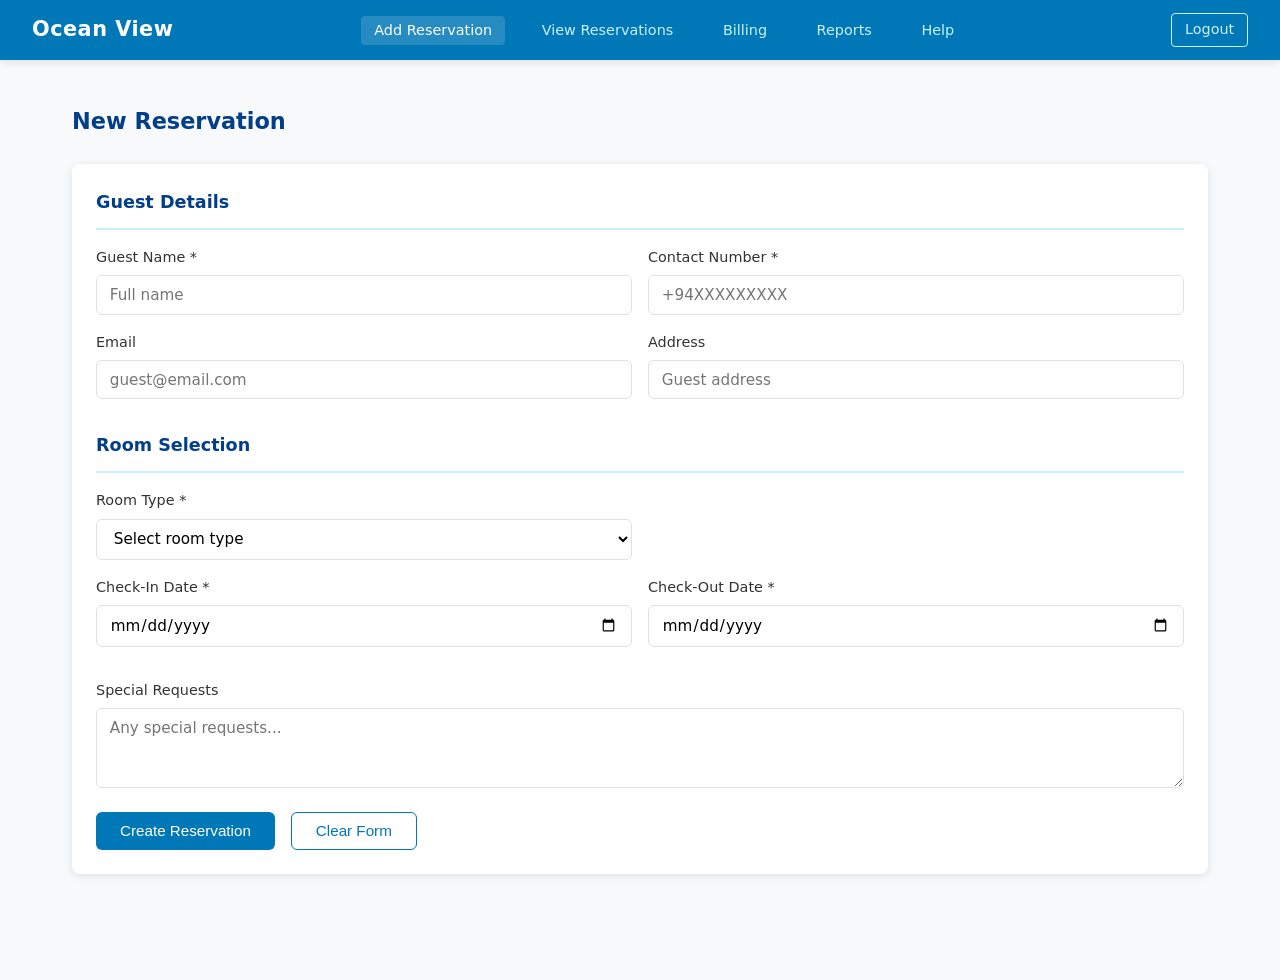
==== commit 37e96193: "feat: add dashboard and add-reservation frontend pages" ====
--- a/src/main/webapp/add-reservation.html
+++ b/src/main/webapp/add-reservation.html
@@ -1,4 +1,3 @@
-<!-- Add Reservation Page - Form to create a new hotel reservation -->
 <!DOCTYPE html>
 <html lang="en">
 <head>
@@ -6,205 +5,6 @@
     <meta name="viewport" content="width=device-width, initial-scale=1.0">
     <title>Add Reservation - Ocean View Resort</title>
     <link rel="stylesheet" href="css/style.css">
-    <style>
-        /* ── Room Grid ── */
-        .room-grid {
-            display: grid;
-            grid-template-columns: repeat(auto-fill, minmax(240px, 1fr));
-            gap: 18px;
-            margin-top: 14px;
-        }
-
-        /* ── Room Card ── */
-        .room-card {
-            border: 2px solid #e0e7ef;
-            border-radius: 14px;
-            overflow: hidden;
-            background: #fff;
-            cursor: pointer;
-            transition: box-shadow 0.2s, border-color 0.2s, transform 0.15s;
-        }
-        .room-card:hover  { box-shadow: 0 6px 22px rgba(0,119,182,0.15); transform: translateY(-2px); }
-        .room-card.selected { border-color: #0077b6; box-shadow: 0 0 0 3px rgba(0,119,182,0.2); }
-
-        /* ── Card Image Banner ── */
-        .room-card-img {
-            width: 100%;
-            height: 150px;
-            object-fit: cover;
-            display: block;
-            background: linear-gradient(135deg, #0077b6, #00b4d8);
-        }
-        /* Fallback gradient per type when image fails */
-        .room-card-img.type-standard { background: linear-gradient(135deg, #48cae4, #0077b6); }
-        .room-card-img.type-deluxe   { background: linear-gradient(135deg, #023e8a, #0096c7); }
-        .room-card-img.type-suite    { background: linear-gradient(135deg, #6a0572, #1a237e); }
-
-        /* ── Card Body ── */
-        .room-card-body { padding: 13px 14px 14px; }
-
-        .room-card-name {
-            font-size: 0.97rem;
-            font-weight: 700;
-            color: #023e8a;
-            margin-bottom: 8px;
-            line-height: 1.3;
-        }
-
-        /* ── Info Chips ── */
-        .room-chips {
-            display: flex;
-            flex-wrap: wrap;
-            gap: 5px;
-            margin-bottom: 10px;
-        }
-        .chip {
-            font-size: 0.72rem;
-            background: #f0f4f8;
-            color: #444;
-            border-radius: 20px;
-            padding: 3px 9px;
-            border: 1px solid #dce3ec;
-            white-space: nowrap;
-        }
-
-        /* ── Amenities ── */
-        .room-amenities-label {
-            font-size: 0.72rem;
-            font-weight: 700;
-            color: #666;
-            text-transform: uppercase;
-            letter-spacing: 0.6px;
-            margin-bottom: 4px;
-        }
-        .room-amenities-short {
-            font-size: 0.78rem;
-            color: #555;
-            margin-bottom: 8px;
-        }
-
-        /* ── View Details toggle ── */
-        .view-details-link {
-            font-size: 0.78rem;
-            color: #0077b6;
-            font-weight: 600;
-            cursor: pointer;
-            display: inline-flex;
-            align-items: center;
-            gap: 3px;
-            background: none;
-            border: none;
-            padding: 0;
-            margin-bottom: 6px;
-            text-decoration: none;
-        }
-        .view-details-link:hover { text-decoration: underline; }
-
-        .room-details-panel {
-            display: none;
-            background: #f8fafd;
-            border-radius: 8px;
-            padding: 10px 12px;
-            margin-bottom: 8px;
-        }
-        .room-details-panel.open { display: block; }
-        .details-list {
-            list-style: none;
-            padding: 0; margin: 0;
-            display: grid;
-            grid-template-columns: 1fr 1fr;
-            gap: 3px 10px;
-        }
-        .details-list li {
-            font-size: 0.76rem;
-            color: #444;
-            display: flex;
-            align-items: flex-start;
-            gap: 4px;
-        }
-        .details-list li::before {
-            content: '✓';
-            color: #0077b6;
-            font-weight: 700;
-            flex-shrink: 0;
-            margin-top: 1px;
-        }
-
-        /* ── Meal Plan Selector ── */
-        .meal-plan-label {
-            font-size: 0.72rem;
-            font-weight: 700;
-            color: #666;
-            text-transform: uppercase;
-            letter-spacing: 0.6px;
-            margin: 10px 0 5px;
-        }
-        .meal-plan-options {
-            display: grid;
-            grid-template-columns: repeat(4, 1fr);
-            gap: 4px;
-            margin-bottom: 10px;
-        }
-        .meal-plan-btn {
-            padding: 5px 3px;
-            border: 1.5px solid #d0dae8;
-            border-radius: 6px;
-            background: #f8fafd;
-            cursor: pointer;
-            text-align: center;
-            transition: all 0.15s;
-        }
-        .meal-plan-btn:hover { border-color: #0077b6; background: #e8f4fb; }
-        .meal-plan-btn.active { border-color: #0077b6; background: #0077b6; color: #fff; }
-        .meal-plan-btn .plan-code {
-            display: block;
-            font-size: 0.72rem;
-            font-weight: 700;
-        }
-        .meal-plan-btn .plan-price {
-            display: block;
-            font-size: 0.65rem;
-            opacity: 0.85;
-            white-space: nowrap;
-        }
-        .meal-plan-btn.active .plan-price { opacity: 0.9; }
-
-        /* ── Price + Select ── */
-        .room-card-footer {
-            display: flex;
-            align-items: center;
-            justify-content: space-between;
-            margin-top: 10px;
-            padding-top: 10px;
-            border-top: 1px solid #eef1f6;
-            flex-wrap: wrap;
-            gap: 6px;
-        }
-        .room-price-tag {
-            font-size: 0.95rem;
-            font-weight: 700;
-            color: #0077b6;
-        }
-        .room-price-tag span {
-            font-size: 0.72rem;
-            font-weight: 400;
-            color: #888;
-        }
-        .btn-select-room {
-            font-size: 0.78rem;
-            font-weight: 700;
-            padding: 6px 14px;
-            background: #0077b6;
-            color: #fff;
-            border: none;
-            border-radius: 20px;
-            cursor: pointer;
-            transition: background 0.2s;
-        }
-        .btn-select-room:hover { background: #023e8a; }
-        .room-card.selected .btn-select-room { background: #2e7d32; }
-        .room-card.selected .btn-select-room::before { content: '✓ '; }
-    </style>
 </head>
 <body data-page="add-reservation">
     <!-- Navigation Bar -->
@@ -223,16 +23,17 @@
         </div>
     </nav>
 
+    <!-- Main Content -->
     <div class="main-content">
-        <div style="display:flex; align-items:center; gap:1rem; margin-bottom:0.5rem;">
-            <a href="dashboard.html" class="btn btn-outline" style="font-size:0.85rem; padding:6px 16px;">← Dashboard</a>
-            <h1 class="page-title" style="margin:0;">New Reservation</h1>
-        </div>
+        <h1 class="page-title">New Reservation</h1>
+
+        <!-- Alert Messages -->
         <div id="alertContainer"></div>
 
         <div class="card">
             <div class="card-header">Guest Details</div>
             <form id="reservationForm">
+                <!-- Guest Information -->
                 <div class="form-row">
                     <div class="form-group">
                         <label for="guestName">Guest Name *</label>
@@ -255,6 +56,7 @@
                     </div>
                 </div>
 
+                <!-- Room and Date Selection -->
                 <div class="card-header" style="margin-top: 1rem;">Room Selection</div>
 
                 <div class="form-row">
@@ -267,7 +69,9 @@
                             <option value="SUITE">Suite</option>
                         </select>
                     </div>
-                    <div class="form-group"><label>&nbsp;</label></div>
+                    <div class="form-group">
+                        <label>&nbsp;</label>
+                    </div>
                 </div>
 
                 <div class="form-row">
@@ -281,20 +85,20 @@
                     </div>
                 </div>
 
-                <!-- Available Rooms Section -->
+                <!-- Available Rooms -->
                 <div id="availableRoomsSection" style="display: none;">
                     <div class="card-header">Available Rooms</div>
                     <div id="roomGrid" class="room-grid"></div>
                     <input type="hidden" id="selectedRoomId" name="roomId">
-                    <!-- Stores selected meal plan: RO / BB / HB / FB -->
-                    <input type="hidden" id="selectedMealPlan" name="mealPlan" value="RO">
-                </div>
-
+                </div>
+
+                <!-- Special Requests -->
                 <div class="form-group" style="margin-top: 1rem;">
                     <label for="specialRequests">Special Requests</label>
                     <textarea id="specialRequests" name="specialRequests" placeholder="Any special requests..."></textarea>
                 </div>
 
+                <!-- Actions -->
                 <div style="display: flex; gap: 1rem; margin-top: 1rem;">
                     <button type="submit" class="btn btn-primary">Create Reservation</button>
                     <button type="reset" class="btn btn-outline">Clear Form</button>
@@ -305,100 +109,21 @@
 
     <script src="js/app.js"></script>
     <script>
-        // ── Room data: extra info per room code ──────────────────────────────
-        // Images use the project's existing photos; fallback to CSS gradient class
-        var roomData = {
-            'STD-TW':  {
-                bed: 'Twin Beds', size: '28 m²',
-                img: 'images/room.jpg',
-                short: 'Wi-Fi  •  AC  •  32" TV  •  En-suite Bath',
-                details: ['2 Single Beds','Garden / Pool View','En-suite Bathroom (Shower)',
-                          'Air Conditioning','Ceiling Fan','Free Wi-Fi','32" Flat-screen TV',
-                          'Tea & Coffee Maker','Wardrobe','In-room Safe','Daily Housekeeping']
-            },
-            'STD-DB': {
-                bed: '1 Double Bed', size: '28 m²',
-                img: 'images/room2.jpg',
-                short: 'Wi-Fi  •  AC  •  32" TV  •  En-suite Bath',
-                details: ['1 Double Bed','Garden View','En-suite Bathroom (Shower)',
-                          'Air Conditioning','Ceiling Fan','Free Wi-Fi','32" Flat-screen TV',
-                          'Minibar (on request)','Tea & Coffee Maker','Wardrobe','In-room Safe','Daily Housekeeping']
-            },
-            'STD-BL': {
-                bed: '1 King Bed', size: '32 m²',
-                img: 'images/room3.jpg',
-                short: 'Balcony  •  Partial Ocean View  •  Wi-Fi  •  AC',
-                details: ['1 King Bed','Private Balcony','Partial Ocean View',
-                          'En-suite Bathroom (Bathtub + Shower)','Air Conditioning',
-                          'Free Wi-Fi','40" Flat-screen TV','Minibar',
-                          'Tea & Coffee Maker','In-room Safe','Daily Housekeeping','Welcome Fruits']
-            },
-            'DLX-OV':  {
-                bed: '1 King Bed', size: '39 m²',
-                img: 'images/room4.jpg',
-                short: 'Full Ocean View  •  Balcony  •  Bathtub  •  Smart TV',
-                details: ['1 King Bed','Full Ocean View','Private Balcony',
-                          'Bathtub + Rainfall Shower','Air Conditioning','Free Wi-Fi',
-                          '50" Smart TV','Fully Stocked Minibar','Nespresso Machine',
-                          'In-room Safe','Wardrobe','Turndown Service','Welcome Drink & Fruits']
-            },
-            'DLX-PV':  {
-                bed: '1 King Bed', size: '39 m²',
-                img: 'images/room5.jpg',
-                short: 'Pool View  •  Private Terrace  •  Bathtub  •  Smart TV',
-                details: ['1 King Bed','Pool View','Private Terrace',
-                          'Bathtub + Rainfall Shower','Air Conditioning','Free Wi-Fi',
-                          '50" Smart TV','Fully Stocked Minibar','Nespresso Machine',
-                          'In-room Safe','Wardrobe','Turndown Service']
-            },
-            'DLX-JQ':  {
-                bed: '1 King Bed', size: '45 m²',
-                img: 'images/room4.jpg',
-                short: 'Private Jacuzzi  •  Terrace  •  Ocean View  •  Smart TV',
-                details: ['1 King Bed','Private Terrace with Jacuzzi','Garden / Ocean View',
-                          'En-suite Bathroom (Rainfall Shower)','Outdoor Jacuzzi',
-                          'Air Conditioning','Free Wi-Fi','50" Smart TV',
-                          'Fully Stocked Minibar','Nespresso Machine','In-room Safe','Turndown Service']
-            },
-            'STE-JR':  {
-                bed: '1 King Bed', size: '57 m²',
-                img: 'images/room5.jpg',
-                short: 'Panoramic Ocean View  •  Living Area  •  2 Bathrooms',
-                details: ['1 King Bed','Separate Living Area','Panoramic Ocean View',
-                          'Private Balcony','2 Bathrooms (Bathtub + Rainfall Shower)','Air Conditioning',
-                          'Free Wi-Fi','55" Smart TV','Fully Stocked Minibar',
-                          'Nespresso Machine','Walk-in Closet','Butler Service (on request)',
-                          'Complimentary Airport Transfer','Welcome Amenities']
-            },
-            'STE-PR':  {
-                bed: '1 King + Sofa Bed', size: '95 m²',
-                img: 'images/room3.jpg',
-                short: 'Private Pool  •  Panoramic View  •  2 Full Baths  •  Butler',
-                details: ['1 King Bed + Sofa Bed','Separate Bedroom, Living Room & Dining Area',
-                          'Private Plunge Pool','Panoramic Ocean View',
-                          '2 Full Luxury Bathrooms (Bathtub + Rainfall Shower)',
-                          'Air Conditioning','Free Wi-Fi','65" Smart TV',
-                          'Fully Stocked Minibar & Bar','Nespresso Machine',
-                          'Walk-in Closet','24-hr Dedicated Butler Service',
-                          'Complimentary Airport Transfer','Complimentary Spa Treatment (1 per stay)',
-                          'Welcome Amenities & Fresh Flowers']
-            }
-        };
-
-        // ── Date setup ───────────────────────────────────────────────────────
+        // Set minimum date to today
         var today = new Date().toISOString().split('T')[0];
         document.getElementById('checkInDate').min = today;
         document.getElementById('checkOutDate').min = today;
 
+        // Load available rooms when type and dates change
         ['roomType', 'checkInDate', 'checkOutDate'].forEach(function(id) {
             document.getElementById(id).addEventListener('change', loadAvailableRooms);
         });
 
-        // ── Load available rooms ─────────────────────────────────────────────
         function loadAvailableRooms() {
-            var type   = document.getElementById('roomType').value;
-            var checkIn  = document.getElementById('checkInDate').value;
+            var type = document.getElementById('roomType').value;
+            var checkIn = document.getElementById('checkInDate').value;
             var checkOut = document.getElementById('checkOutDate').value;
+
             if (!type || !checkIn || !checkOut) return;
             if (checkOut <= checkIn) {
                 showAlert('error', 'Check-out date must be after check-in date');
@@ -406,187 +131,65 @@
             }
 
             var section = document.getElementById('availableRoomsSection');
-            var grid    = document.getElementById('roomGrid');
+            var grid = document.getElementById('roomGrid');
 
             apiCall('/api/rooms?checkIn=' + checkIn + '&checkOut=' + checkOut + '&type=' + type, 'GET')
                 .then(function(rooms) {
                     grid.innerHTML = '';
                     if (rooms.length === 0) {
-                        grid.innerHTML = '<div class="empty-state"><p>No rooms available for the selected dates and type.</p></div>';
+                        grid.innerHTML = '<div class="empty-state"><p>No rooms available for selected dates and type.</p></div>';
                     } else {
-                        // Group rooms by sub-type prefix (e.g. STD-TW-01 → STD-TW)
-                        var groups = {};
-                        var groupOrder = [];
                         rooms.forEach(function(room) {
-                            var parts = room.roomNumber.split('-');
-                            var prefix = parts[0] + '-' + parts[1];
-                            if (!groups[prefix]) {
-                                groups[prefix] = [];
-                                groupOrder.push(prefix);
-                            }
-                            groups[prefix].push(room);
-                        });
-
-                        groupOrder.forEach(function(prefix) {
-                            var roomList = groups[prefix];
-                            // Use first room in group as the representative
-                            var room = roomList[0];
-                            var availCount = roomList.length;
-                            var d    = roomData[prefix] || {};
-                            var type = room.roomType.toLowerCase();
-
-                            // ── Image banner ──────────────────────────────
-                            var imgHtml = d.img
-                                ? '<img class="room-card-img type-' + type + '" src="' + d.img + '" alt="' + room.description + '" onerror="this.classList.add(\'img-err\')">'
-                                : '<div class="room-card-img type-' + type + '"></div>';
-
-                            // ── Chips ─────────────────────────────────────
-                            var chips = '<span class="chip">' + room.maxOccupancy + ' adults</span>'
-                                      + (d.bed  ? '<span class="chip">' + d.bed  + '</span>' : '')
-                                      + (d.size ? '<span class="chip">' + d.size + '</span>' : '')
-                                      + '<span class="chip">' + availCount + ' available</span>';
-
-                            // ── Details list ──────────────────────────────
-                            var detailItems = (d.details || []).map(function(item) {
-                                return '<li>' + item + '</li>';
-                            }).join('');
-
-                            // Build meal plan price buttons (RO / BB / HB / FB)
-                            // FB always shows; fallback price = hbPrice * 1.10 if fbPrice is missing from DB
-                            var bbVal = room.bbPrice > 0 ? room.bbPrice : Math.round(room.pricePerNight * 1.12);
-                            var hbVal = room.hbPrice > 0 ? room.hbPrice : Math.round(room.pricePerNight * 1.38);
-                            var fbVal = room.fbPrice > 0 ? room.fbPrice : Math.round(hbVal * 1.10);
-                            var mealPlanHtml =
-                                '<div class="meal-plan-label">Select Meal Plan</div>' +
-                                '<div class="meal-plan-options">' +
-                                    '<div class="meal-plan-btn active" onclick="selectMealPlan(this,\'RO\',' + room.roomId + ')">' +
-                                        '<span class="plan-code">RO</span>' +
-                                        '<span class="plan-price">LKR ' + formatCurrency(room.pricePerNight) + '</span>' +
-                                    '</div>' +
-                                    '<div class="meal-plan-btn" onclick="selectMealPlan(this,\'BB\',' + room.roomId + ')">' +
-                                        '<span class="plan-code">BB</span>' +
-                                        '<span class="plan-price">LKR ' + formatCurrency(bbVal) + '</span>' +
-                                    '</div>' +
-                                    '<div class="meal-plan-btn" onclick="selectMealPlan(this,\'HB\',' + room.roomId + ')">' +
-                                        '<span class="plan-code">HB</span>' +
-                                        '<span class="plan-price">LKR ' + formatCurrency(hbVal) + '</span>' +
-                                    '</div>' +
-                                    '<div class="meal-plan-btn" onclick="selectMealPlan(this,\'FB\',' + room.roomId + ')">' +
-                                        '<span class="plan-code">FB</span>' +
-                                        '<span class="plan-price">LKR ' + formatCurrency(fbVal) + '</span>' +
-                                    '</div>' +
-                                '</div>';
-
                             var card = document.createElement('div');
                             card.className = 'room-card';
                             card.dataset.roomId = room.roomId;
                             card.innerHTML =
-                                imgHtml +
-                                '<div class="room-card-body">' +
-                                    '<div class="room-card-name">' + room.description + '</div>' +
-                                    '<div class="room-chips">' + chips + '</div>' +
-                                    '<div class="room-amenities-label">Main amenities</div>' +
-                                    '<div class="room-amenities-short">' + (d.short || 'Wi-Fi  •  AC  •  En-suite Bathroom') + '</div>' +
-                                    (detailItems
-                                        ? '<button type="button" class="view-details-link" onclick="toggleDetails(this)">View Details ↓</button>' +
-                                          '<div class="room-details-panel"><ul class="details-list">' + detailItems + '</ul></div>'
-                                        : '') +
-                                    mealPlanHtml +
-                                    '<div class="room-card-footer">' +
-                                        '<div class="room-price-tag" id="price-' + room.roomId + '">LKR ' + formatCurrency(room.pricePerNight) + ' <span>/ night · Room Only</span></div>' +
-                                        '<button type="button" class="btn-select-room" data-room-id="' + room.roomId + '">Select Room</button>' +
-                                    '</div>' +
-                                '</div>';
-
-                            // Select on card click (but not on the details button)
-                            card.addEventListener('click', function(e) {
-                                if (e.target.classList.contains('view-details-link') ||
-                                    e.target.classList.contains('btn-select-room')) return;
-                                selectRoom(card, room.roomId);
-                            });
-                            // Select button
-                            card.querySelector('.btn-select-room').addEventListener('click', function(e) {
-                                e.stopPropagation();
-                                selectRoom(card, room.roomId);
-                            });
-
+                                '<div class="room-number">Room ' + room.roomNumber + '</div>' +
+                                '<div class="room-price">LKR ' + formatCurrency(room.pricePerNight) + ' / night</div>' +
+                                '<div class="room-desc">' + (room.description || room.roomType) + '</div>' +
+                                '<div class="room-desc">Max Occupancy: ' + room.maxOccupancy + '</div>';
+                            card.addEventListener('click', function() { selectRoom(this, room.roomId); });
                             grid.appendChild(card);
                         });
                     }
                     section.style.display = '';
                 })
-                .catch(function() { showAlert('error', 'Failed to load rooms'); });
+                .catch(function(err) { showAlert('error', 'Failed to load rooms'); });
         }
 
-        // ── Meal plan labels for display ─────────────────────────────────────
-        var planLabels = { RO: 'Room Only', BB: 'Bed & Breakfast', HB: 'Half Board', FB: 'Full Board' };
-
-        // ── Select a meal plan button on a card ──────────────────────────────
-        // Updates the active button highlight, the price tag, and the hidden mealPlan field.
-        // Only updates the mealPlan hidden input if this card's room is already selected.
-        function selectMealPlan(btn, planCode, roomId) {
-            // Highlight the clicked plan button, clear others in this card
-            var card = btn.closest('.room-card');
-            card.querySelectorAll('.meal-plan-btn').forEach(function(b) { b.classList.remove('active'); });
-            btn.classList.add('active');
-
-            // Update the price tag shown at the bottom of the card
-            var priceTag = document.getElementById('price-' + roomId);
-            if (priceTag) {
-                priceTag.innerHTML = btn.querySelector('.plan-price').textContent + ' <span>/ night · ' + (planLabels[planCode] || planCode) + '</span>';
-            }
-
-            // If this card is already the selected room, update the hidden meal plan field
-            var currentRoomId = document.getElementById('selectedRoomId').value;
-            if (currentRoomId == roomId) {
-                document.getElementById('selectedMealPlan').value = planCode;
-            }
-            // Store the chosen plan on the card so it gets applied when the room is selected
-            card.dataset.mealPlan = planCode;
-        }
-
-        // ── Toggle View Details panel ────────────────────────────────────────
-        function toggleDetails(btn) {
-            var panel = btn.nextElementSibling;
-            var open  = panel.classList.toggle('open');
-            btn.textContent = open ? 'Hide Details ↑' : 'View Details ↓';
-        }
-
-        // ── Select a room card ───────────────────────────────────────────────
-        // Marks the card as selected and copies its chosen meal plan to the hidden field.
         function selectRoom(card, roomId) {
             document.querySelectorAll('.room-card').forEach(function(c) { c.classList.remove('selected'); });
             card.classList.add('selected');
             document.getElementById('selectedRoomId').value = roomId;
-            // Carry over whichever meal plan button is active on this card (default RO)
-            document.getElementById('selectedMealPlan').value = card.dataset.mealPlan || 'RO';
         }
 
-        // ── Form submission ──────────────────────────────────────────────────
+        // Form submission
         document.getElementById('reservationForm').addEventListener('submit', function(e) {
             e.preventDefault();
-            var name    = document.getElementById('guestName').value.trim();
-            var phone   = document.getElementById('contactNumber').value.trim();
-            var email   = document.getElementById('guestEmail').value.trim();
-            var checkIn  = document.getElementById('checkInDate').value;
+
+            // Client-side validation
+            var name = document.getElementById('guestName').value.trim();
+            var phone = document.getElementById('contactNumber').value.trim();
+            var email = document.getElementById('guestEmail').value.trim();
+            var checkIn = document.getElementById('checkInDate').value;
             var checkOut = document.getElementById('checkOutDate').value;
-            var roomId   = document.getElementById('selectedRoomId').value;
-
-            if (name.length < 2)                                              { showAlert('error', 'Please enter a valid guest name'); return; }
-            if (!/^\+?[0-9]{7,15}$/.test(phone))                             { showAlert('error', 'Please enter a valid phone number'); return; }
-            if (email && !/^[A-Za-z0-9+_.-]+@[A-Za-z0-9.-]+$/.test(email))  { showAlert('error', 'Please enter a valid email'); return; }
-            if (checkOut <= checkIn)                                           { showAlert('error', 'Check-out must be after check-in'); return; }
-            if (!roomId)                                                       { showAlert('error', 'Please select a room'); return; }
-
+            var roomId = document.getElementById('selectedRoomId').value;
+
+            if (name.length < 2) { showAlert('error', 'Please enter a valid guest name'); return; }
+            if (!/^\+?[0-9]{7,15}$/.test(phone)) { showAlert('error', 'Please enter a valid phone number'); return; }
+            if (email && !/^[A-Za-z0-9+_.-]+@[A-Za-z0-9.-]+$/.test(email)) { showAlert('error', 'Please enter a valid email'); return; }
+            if (checkOut <= checkIn) { showAlert('error', 'Check-out must be after check-in'); return; }
+            if (!roomId) { showAlert('error', 'Please select a room'); return; }
+
+            // Build form data
             var formData = new URLSearchParams();
-            formData.append('guestName',       name);
-            formData.append('guestAddress',    document.getElementById('guestAddress').value.trim());
-            formData.append('contactNumber',   phone);
-            formData.append('guestEmail',      email);
-            formData.append('roomId',          roomId);
-            formData.append('checkInDate',     checkIn);
-            formData.append('checkOutDate',    checkOut);
-            formData.append('mealPlan',        document.getElementById('selectedMealPlan').value || 'RO');
+            formData.append('guestName', name);
+            formData.append('guestAddress', document.getElementById('guestAddress').value.trim());
+            formData.append('contactNumber', phone);
+            formData.append('guestEmail', email);
+            formData.append('roomId', roomId);
+            formData.append('checkInDate', checkIn);
+            formData.append('checkOutDate', checkOut);
             formData.append('specialRequests', document.getElementById('specialRequests').value.trim());
 
             apiCall('/api/reservations', 'POST', formData.toString())
@@ -599,7 +202,7 @@
                         showAlert('error', data.error || 'Failed to create reservation');
                     }
                 })
-                .catch(function() { showAlert('error', 'Failed to create reservation'); });
+                .catch(function(err) { showAlert('error', 'Failed to create reservation'); });
         });
     </script>
 </body>
